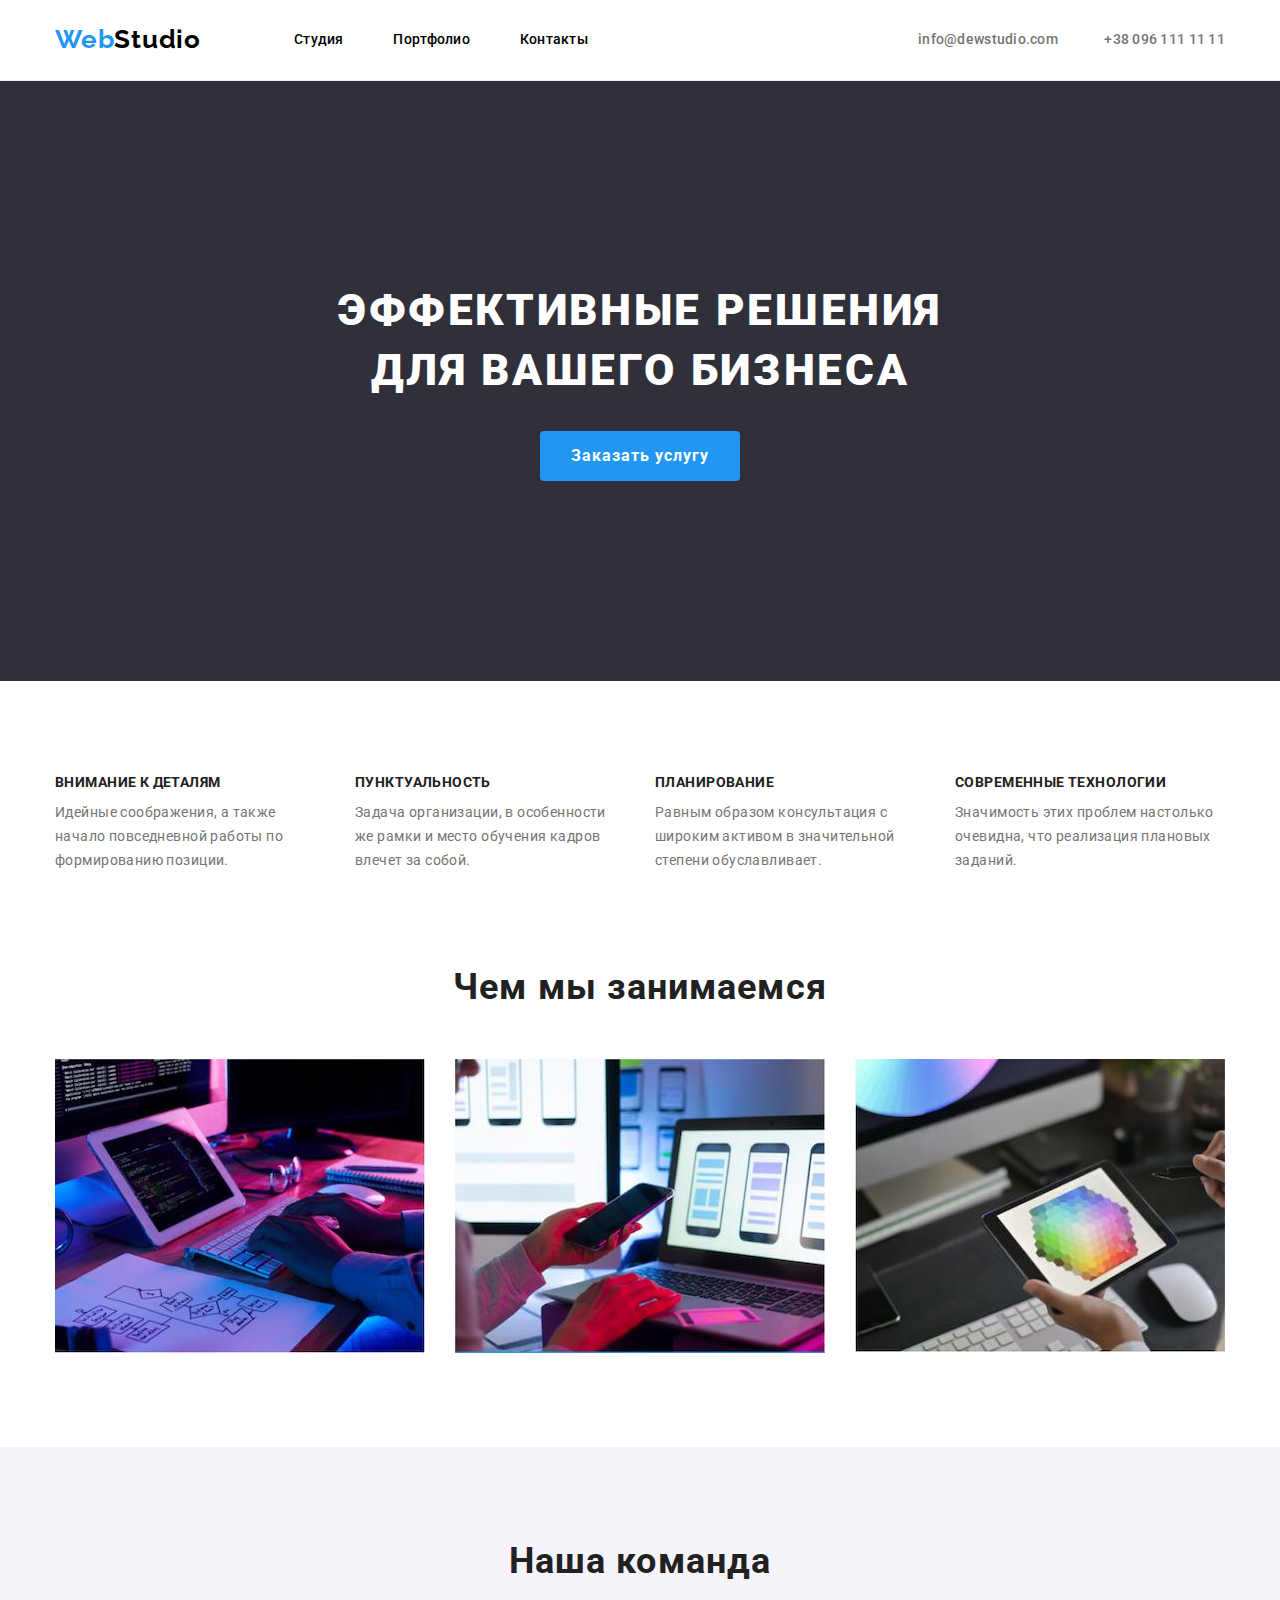
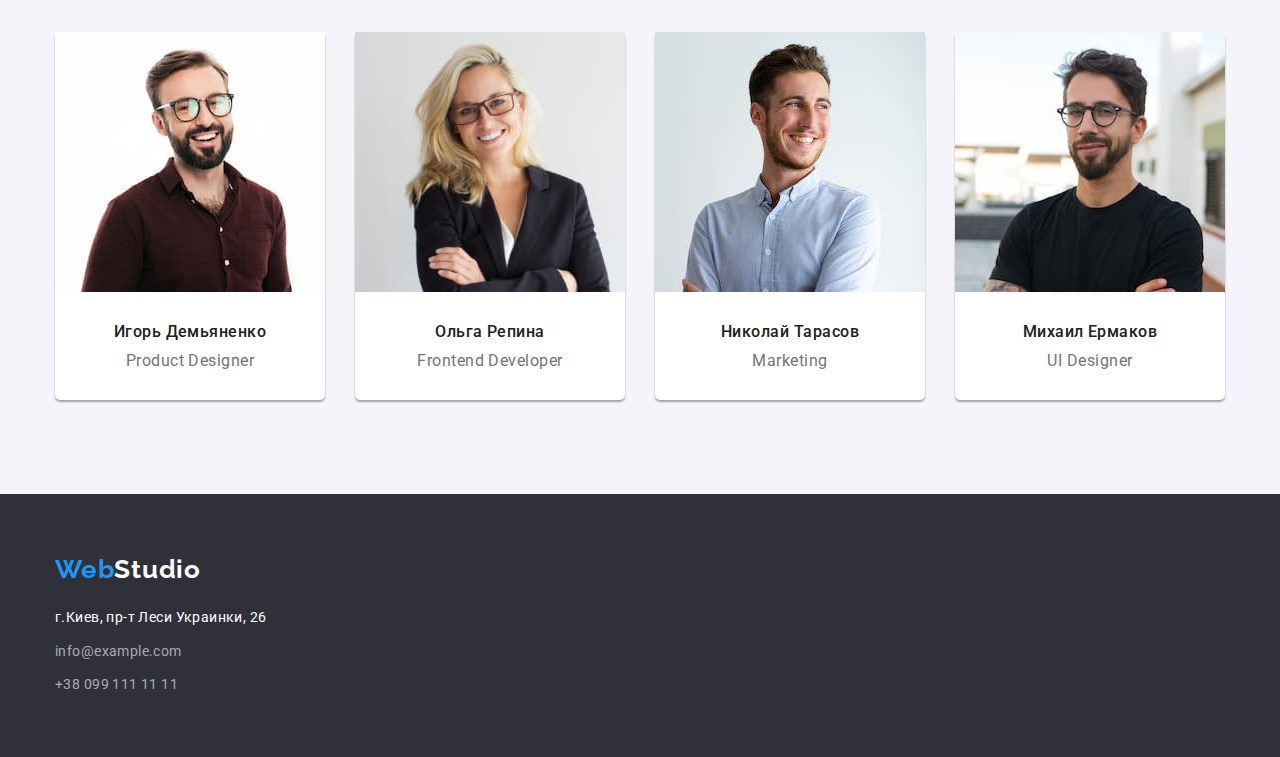
==== index.html @ 41ce2f24 "Start" ====
<!DOCTYPE html>
<html lang="ru">
  <head>
    <meta charset="UTF-8" />
    <meta http-equiv="X-UA-Compatible" content="IE=edge" />
    <meta name="viewport" content="width=device-width, initial-scale=1.0" />
    <title>WebStudio</title>

    <link rel="preconnect" href="https://fonts.googleapis.com" />
    <link rel="preconnect" href="https://fonts.gstatic.com" crossorigin />
    <link
      href="https://fonts.googleapis.com/css2?family=Raleway:wght@700&family=Roboto:wght@400;500;700;900&display=swap"
      rel="stylesheet"
    />
    <link
      rel="stylesheet"
      href="https://cdnjs.cloudflare.com/ajax/libs/modern-normalize/1.0.0/modern-normalize.min.css"
    />
    <link rel="stylesheet" href="./css/styles.css" />
  </head>

  <body>
    <header class="header">
      <div class="container">
        <div class="flexer">
          <nav class="header-navigation">
            <a href="./" class="logo"><span class="blue">Web</span>Studio</a>
            <ul class="header-list">
              <li class="header-item">
                <a href="./" class="header-link">Студия</a>
              </li>
              <li class="header-item">
                <a href="./portfolio.html" class="header-link">Портфолио</a>
              </li>
              <li class="header-item">
                <a href="/contact/" class="header-link">Контакты</a>
              </li>
            </ul>
          </nav>
          <div class="head-address">
            <a href="mailto:info@dewstudio.com">info@dewstudio.com</a>
            <a href="tel:+380961111111">+38 096 111 11 11</a>
          </div>
        </div>
      </div>
    </header>
    <main class="main">
      <section class="hero section">
        <div class="hero-content container">
          <h1 class="hero-title">Эффективные решения для вашего бизнеса</h1>
          <button type="button" class="hero-button">Заказать услугу</button>
        </div>
      </section>
      <section class="features section">
        <div class="container">
          <ul class="features-list">
            <li class="features-item">
              <h3 class="features-title">Внимание к деталям</h3>
              <p class="features-text">
                Идейные соображения, а также начало повседневной работы по
                формированию позиции.
              </p>
            </li>
            <li class="features-item">
              <h3 class="features-title">Пунктуальность</h3>
              <p class="features-text">
                Задача организации, в особенности же рамки и место обучения
                кадров влечет за собой.
              </p>
            </li>
            <li class="features-item">
              <h3 class="features-title">Планирование</h3>
              <p class="features-text">
                Равным образом консультация с широким активом в значительной
                степени обуславливает.
              </p>
            </li>
            <li class="features-item">
              <h3 class="features-title">Современные технологии</h3>
              <p class="features-text">
                Значимость этих проблем настолько очевидна, что реализация
                плановых заданий.
              </p>
            </li>
          </ul>
        </div>
      </section>
      <section class="works section">
        <div class="container">
          <h2 class="works-title">Чем мы занимаемся</h2>
          <ul class="works-list">
            <li class="works-item">
              <img
                src="./images/132607.jpg"
                alt="Программист за работой"
                width="370"
              />
            </li>
            <li class="works-item">
              <img
                src="./images/132428.jpg"
                alt="Девушка работает за ноутбуком"
                width="370"
              />
            </li>
            <li class="works-item">
              <img
                src="./images/132641.jpg"
                alt="Смотрит на планшете цветовую палитру"
                width="370"
              />
            </li>
          </ul>
        </div>
      </section>
      <section class="command section">
        <div class="container">
          <h2 class="command-title">Наша команда</h2>
          <ul class="command-list">
            <li class="command-item">
              <img
                src="./images/img-3.jpg"
                alt="Игорь Демьяненко Продакт Дизайнер"
                width="270"
              />

              <h3 class="command-img-title">Игорь Демьяненко</h3>
              <p class="command-text" lang="en">Product Designer</p>
            </li>
            <li class="command-item">
              <img
                src="./images/img-2.jpg"
                alt="Ольга Репина Фронтент Девелопер"
                width="270"
              />

              <h3 class="command-img-title">Ольга Репина</h3>
              <p class="command-text" lang="en">Frontend Developer</p>
            </li>
            <li class="command-item">
              <img
                src="./images/img-1.jpg"
                alt="Николай Тарасов Маркетинг"
                width="270"
              />

              <h3 class="command-img-title">Николай Тарасов</h3>
              <p class="command-text" lang="en">Marketing</p>
            </li>
            <li class="command-item">
              <img
                src="./images/img.jpg"
                alt="Михаил Ермаков Юай Дизайнер"
                width="270"
              />

              <h3 class="command-img-title">Михаил Ермаков</h3>
              <p class="command-text" lang="en">UI Designer</p>
            </li>
          </ul>
        </div>
      </section>
    </main>
    <footer class="footer">
      <div class="container">
        <a href="./" class="logo"><span class="blue">Web</span>Studio</a>
        <address class="address">
          <p>г.Киев, пр-т Леси Украинки, 26</p>
          <a class="footer-link" href="mailto:info@dewstudio.com">
            info@example.com
          </a>
          <a class="footer-link" href="tel:+380991111111">+38 099 111 11 11</a>
        </address>
      </div>
    </footer>
  </body>
</html>
---- css/styles.css ----
:root {
  --bg-color: #2f303a;
  --accent-color: #2196f3;
  --text-color: #757575;
  --caption-color: #212121;
  --grey-background: #f5f4fa;
}
h1,
h2,
h3,
h4,
h5,
h6,
p {
  margin: 0;
}

ul {
  margin: 0;
  padding: 0;
  list-style: none;
}

button {
  cursor: pointer;
  font-style: inherit;
}

img {
  display: block;
}

body {
  font-family: "Roboto", sans-serif;
  color: var(--text-color);
}
.container {
  width: 1200px;
  padding: 0 15px;
  margin: 0 auto;
}
.section {
  padding-top: 94px;
  padding-bottom: 94px;
}
/* .flex {
  display: flex;
} */
.blue {
  color: var(--accent-color);
}
/* Section Header */
.header {
  padding-top: 24px;
  padding-bottom: 25px;
  border-bottom: 1px solid #ececec;
}
.flexer {
  display: flex;
  justify-content: space-between;
  align-items: center;
}
.header-navigation {
  display: flex;
  align-items: center;
  background-color: #fff;
}
.logo {
  margin-right: 93px;
  font-family: Raleway;
  font-weight: 700;
  font-size: 26px;
  line-height: 1.2;
  letter-spacing: 0.03em;
  text-decoration: none;
  color: #000000;
}
.header-list {
  width: 294px;
  display: flex;
  justify-content: space-between;
}
.header-item {
  font-weight: 500;
  font-size: 14px;
  line-height: 1.2;
  letter-spacing: 0.02em;
}
.header-link {
  text-decoration: none;
  color: #000000;
}
.header-link:hover,
.header-link:focus {
  color: var(--accent-color);
}
.head-address {
  display: flex;
  justify-content: space-between;
  width: 307px;
}
.head-address a {
  text-decoration: none;
  font-weight: 500;
  font-size: 14px;
  line-height: 1.2;
  letter-spacing: 0.02em;
  color: var(--text-color);
}
.head-address a:hover,
.head-address a:focus {
  color: var(--accent-color);
}

/* Section Hero */
.hero {
  padding-top: 200px;
  background: var(--bg-color);
  height: 600px;
}
.hero-title {
  width: 696px;
  text-align: center;
  margin: 0 auto;
  color: #ffffff;
  font-weight: 900;
  font-size: 44px;
  line-height: 1.36;
  letter-spacing: 0.06em;
  text-transform: uppercase;
}
.hero-button {
  display: block;
  width: 200px;
  height: 50px;
  margin-left: auto;
  margin-right: auto;
  margin-top: 30px;
  border-radius: 4px;
  border: 0px;
  font-family: inherit;
  font-weight: 700;
  font-size: 16px;
  line-height: 1.87;
  letter-spacing: 0.06em;
  background-color: var(--accent-color);
  color: #ffffff;
}
/*Section Features*/
.features-list {
  display: flex;
  /*justify-content: space-between; */
}
.features-item {
  width: 270px;
  margin-right: 30px;
}
.features-item:last-child {
  margin: 0;
}
.features-title {
  font-weight: 700;
  font-size: 14px;
  line-height: 1.14;
  letter-spacing: 0.03em;
  text-transform: uppercase;
  color: var(--caption-color);
  margin-bottom: 10px;
}
.features-text {
  font-size: 14px;
  line-height: 1.71;
  letter-spacing: 0.03em;
}
/*Section Works*/
.works {
  padding-top: 0;
}
.works-title {
  font-weight: 700;
  font-size: 36px;
  line-height: 1.16;
  text-align: center;
  letter-spacing: 0.03em;
  color: var(--caption-color);
  margin-bottom: 50px;
}
.works-list {
  display: flex;
  flex-wrap: wrap;
  margin-top: -30px;
  margin-right: -30px;
}
.works-item {
  font-weight: 500;
  font-size: 14px;
  line-height: 1.14;
  letter-spacing: 0.02em;
  margin-right: 30px;
  margin-top: 30px;
  flex-basis: calc((100% - 90px) / 3);
}
/*Section Command*/
.command {
  background-color: var(--grey-background);
}
.command-title {
  font-weight: 700;
  font-size: 36px;
  line-height: 1.16;
  text-align: center;
  letter-spacing: 0.03em;
  color: var(--caption-color);
  margin-bottom: 50px;
}
.command-list {
  display: flex;
  flex-wrap: wrap;
  margin-right: -30px;
  margin-top: -30px;
}
.command-item {
  border-radius: 5px;
  background-color: #ffffff;
  box-shadow: 0 2px 2px rgba(2, 2, 2, 0.342);
  padding-bottom: 30px;
  margin-right: 30px;
  margin-top: 30px;
  flex-basis: calc((100% - 120px) / 4);
}
.command-img-title {
  margin-top: 30px;
  margin-bottom: 10px;
  font-weight: 500;
  font-size: 16px;
  line-height: 1.187;
  text-align: center;
  letter-spacing: 0.03em;
  color: var(--caption-color);
}
.command-text {
  font-size: 16px;
  line-height: 1.187;
  text-align: center;
  letter-spacing: 0.03em;
}
/*Footer*/
.footer {
  background-color: var(--bg-color);
  padding: 60px 0;
}
.footer .logo {
  color: #ffffff;
}
.address {
  margin-top: 20px;
  display: block;
  font-style: normal;
  font-size: 14px;
  line-height: 1.71;
  letter-spacing: 0.03em;
  color: #ffffff;
}
.footer-link {
  display: block;
  color: rgba(255, 255, 255, 0.6);
  margin-top: 10px;
  text-decoration: none;
}
.footer-link:hover,
.footer-link:focus {
  color: var(--accent-color);
}

/*Stranica Portfolio*/
/* Section Portfolio */
.portfolio-buttons {
  display: flex;
  justify-content: center;
  margin-bottom: 50px;
}
.portfolio-item {
  margin-right: 8px;
}
.portfolio-item:last-child {
  margin-right: 0;
}
.portfolio-button {
  display: block;
  padding: 6px 22px;
  font-family: inherit;
  font-weight: 500;
  font-size: 16px;
  line-height: 1.625;
  text-align: center;
  letter-spacing: 0.03em;
  border: 0px;
  border-radius: 4px;
  color: var(--caption-color);
  background-color: var(--grey-background);
}
.portfolio-button:hover,
.portfolio-button:focus {
  color: #ffffff;
  background-color: var(--accent-color);
  box-shadow: 0px 3px 2px rgba(0, 0, 0, 0.3);
}

.gallery-list {
  display: flex;
  flex-wrap: wrap;
  margin-left: -30px;
  margin-top: -30px;
}
.gallery-item {
  margin-left: 30px;
  margin-top: 30px;
  flex-basis: calc((100% - 90px) / 3);
}
.gallery-caption {
  padding: 20px 24px;
  border-left: 1px solid #eeeeee;
  border-right: 1px solid #eeeeee;
  border-bottom: 1px solid #eeeeee;
}
.gallery-title {
  margin-bottom: 4px;
  font-weight: 700;
  font-size: 18px;
  line-height: 2;
  letter-spacing: 0.06em;
  color: var(--caption-color);
}
.gallery-text {
  font-size: 16px;
  line-height: 1.875;
  letter-spacing: 0.03em;
}
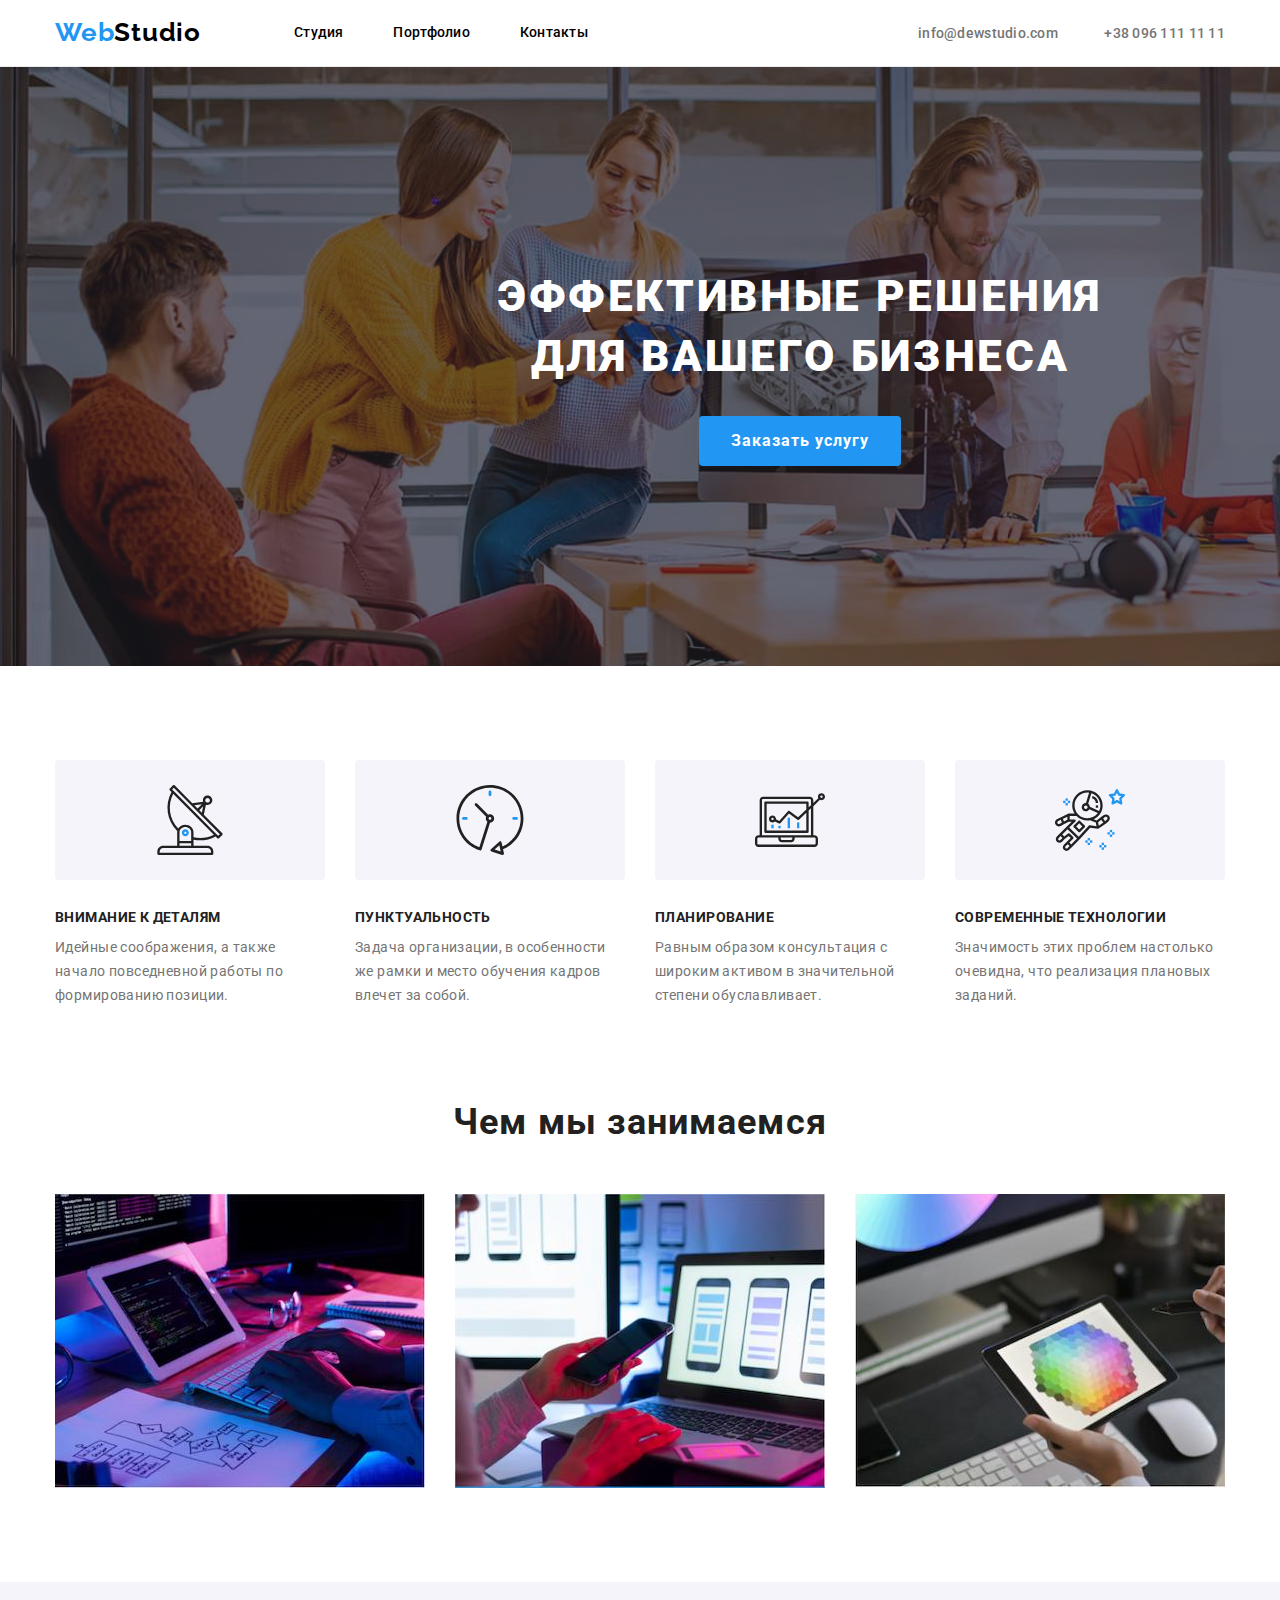
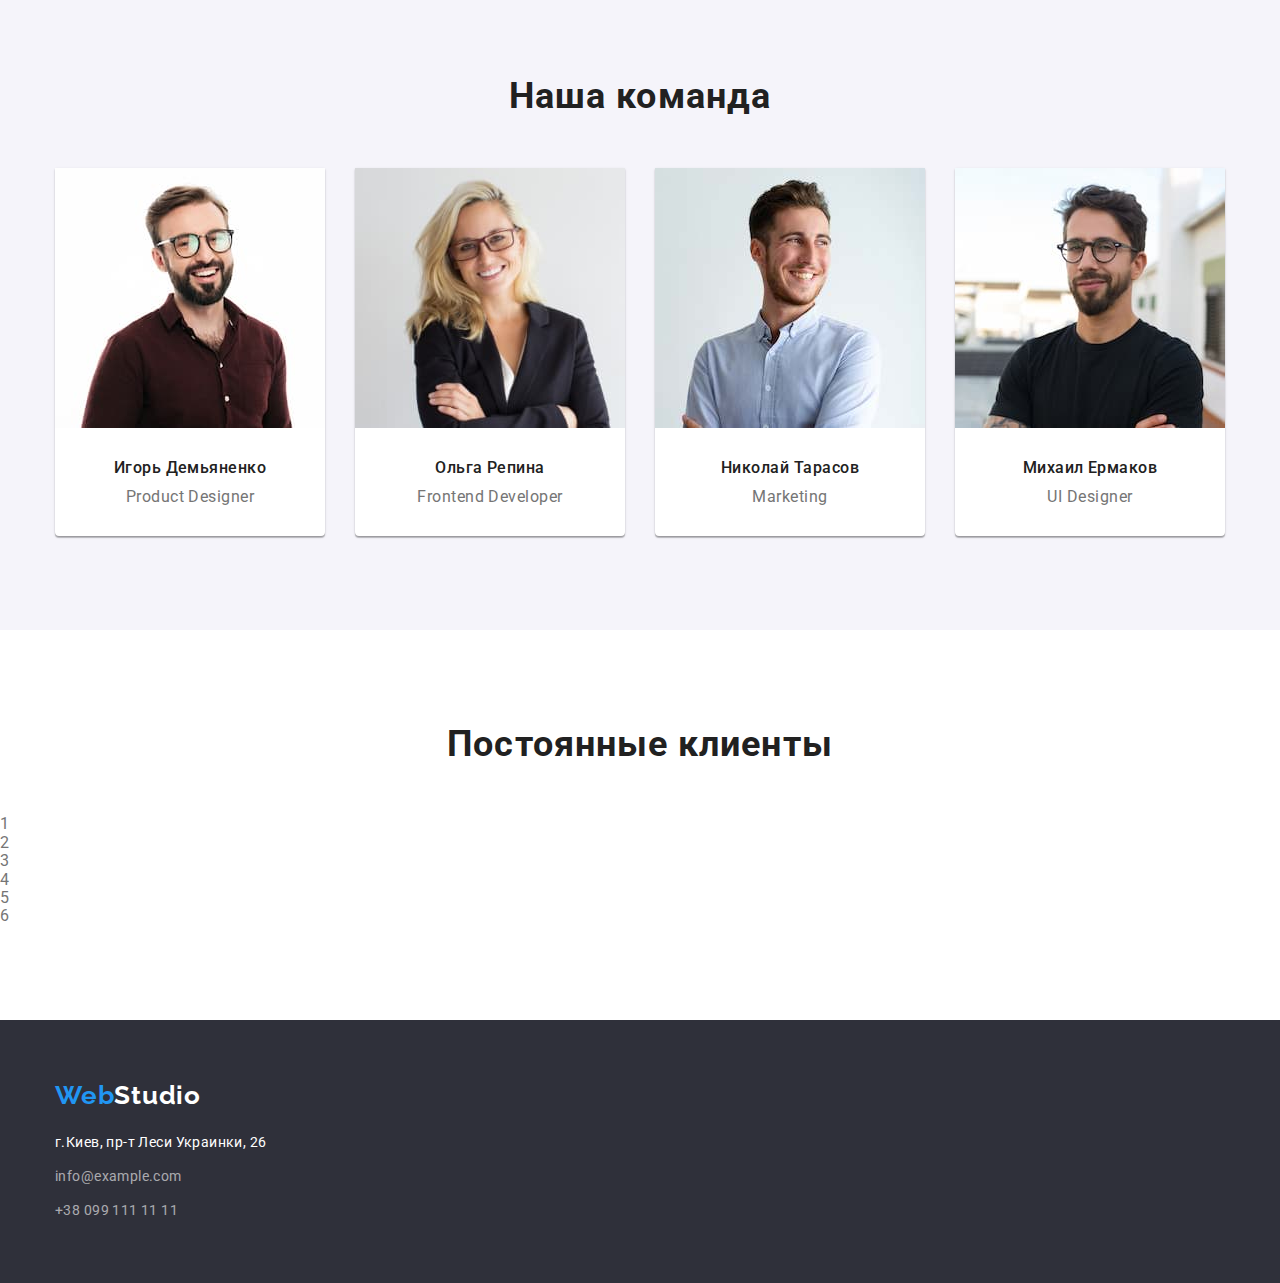
==== commit df1a74fe: "hero-img and ::befor background" ====
--- a/index.html
+++ b/index.html
@@ -46,36 +46,36 @@
     </header>
     <main class="main">
       <section class="hero section">
-        <div class="hero-content container">
+        <div class="hero-content">
           <h1 class="hero-title">Эффективные решения для вашего бизнеса</h1>
           <button type="button" class="hero-button">Заказать услугу</button>
         </div>
       </section>
-      <section class="features section">
+      <section class="features">
         <div class="container">
           <ul class="features-list">
-            <li class="features-item">
+            <li class="features-item icon-antenna">
               <h3 class="features-title">Внимание к деталям</h3>
               <p class="features-text">
                 Идейные соображения, а также начало повседневной работы по
                 формированию позиции.
               </p>
             </li>
-            <li class="features-item">
+            <li class="features-item icon-clock">
               <h3 class="features-title">Пунктуальность</h3>
               <p class="features-text">
                 Задача организации, в особенности же рамки и место обучения
                 кадров влечет за собой.
               </p>
             </li>
-            <li class="features-item">
+            <li class="features-item icon-diagram">
               <h3 class="features-title">Планирование</h3>
               <p class="features-text">
                 Равным образом консультация с широким активом в значительной
                 степени обуславливает.
               </p>
             </li>
-            <li class="features-item">
+            <li class="features-item icon-astronaut">
               <h3 class="features-title">Современные технологии</h3>
               <p class="features-text">
                 Значимость этих проблем настолько очевидна, что реализация
@@ -160,6 +160,19 @@
           </ul>
         </div>
       </section>
+      <section class="customers section">
+        <div class="conteiner">
+          <h2 class="customers-title">Постоянные клиенты</h2>
+          <ul class="customers-list">
+            <li class="customers-item">1</li>
+            <li class="customers-item">2</li>
+            <li class="customers-item">3</li>
+            <li class="customers-item">4</li>
+            <li class="customers-item">5</li>
+            <li class="customers-item">6</li>
+          </ul>
+        </div>
+      </section>
     </main>
     <footer class="footer">
       <div class="container">
--- a/css/styles.css
+++ b/css/styles.css
@@ -28,6 +28,8 @@
 
 img {
   display: block;
+  max-width: 100%;
+  height: auto;
 }
 
 body {
@@ -51,8 +53,8 @@
 }
 /* Section Header */
 .header {
-  padding-top: 24px;
-  padding-bottom: 25px;
+  /* padding-top: 24px;
+  padding-bottom: 25px; */
   border-bottom: 1px solid #ececec;
 }
 .flexer {
@@ -87,6 +89,9 @@
   letter-spacing: 0.02em;
 }
 .header-link {
+  display: block;
+  padding-top: 24px;
+  padding-bottom: 25px;
   text-decoration: none;
   color: #000000;
 }
@@ -114,10 +119,27 @@
 
 /* Section Hero */
 .hero {
+  padding: 0;
+  /* height: 600px; */
+  /* background-image: url("./images/hero-img.jpg");*/
+  background-color: var(--bg-color);
+}
+
+.hero-content {
   padding-top: 200px;
-  background: var(--bg-color);
-  height: 600px;
-}
+  margin: 0 auto;
+  width: 1600px;
+  background-image: linear-gradient(
+      rgba(47, 48, 58, 0.4),
+      rgba(47, 48, 58, 0.4)
+    ),
+    url("../images/hero-img.jpg");
+  background-repeat: no-repeat;
+  background-position: center;
+  background-size: contain;
+  padding-bottom: 200px;
+}
+
 .hero-title {
   width: 696px;
   text-align: center;
@@ -131,8 +153,7 @@
 }
 .hero-button {
   display: block;
-  width: 200px;
-  height: 50px;
+  padding: 10px 32px;
   margin-left: auto;
   margin-right: auto;
   margin-top: 30px;
@@ -147,6 +168,38 @@
   color: #ffffff;
 }
 /*Section Features*/
+.features {
+  padding-top: 94px;
+}
+.features-item::before {
+  display: block;
+  content: "";
+  height: 120px;
+  width: 100%;
+  /* outline: 1px solid #212121; */
+  background-repeat: no-repeat;
+  background-position: center;
+  background-size: 70px;
+  background-color: #f5f4fa;
+  margin-bottom: 30px;
+  border-radius: 4px;
+}
+
+.icon-antenna::before {
+  background-image: url(../images/svg/antenna.svg);
+}
+
+.icon-clock::before {
+  background-image: url(../images/svg/clock.svg);
+}
+
+.icon-diagram::before {
+  background-image: url(../images/svg/diagram.svg);
+}
+
+.icon-astronaut::before {
+  background-image: url(../images/svg/astronaut.svg);
+}
 .features-list {
   display: flex;
   /*justify-content: space-between; */
@@ -173,9 +226,9 @@
   letter-spacing: 0.03em;
 }
 /*Section Works*/
-.works {
+/* .works {
   padding-top: 0;
-}
+} */
 .works-title {
   font-weight: 700;
   font-size: 36px;
@@ -213,6 +266,7 @@
   color: var(--caption-color);
   margin-bottom: 50px;
 }
+
 .command-list {
   display: flex;
   flex-wrap: wrap;
@@ -222,11 +276,14 @@
 .command-item {
   border-radius: 5px;
   background-color: #ffffff;
-  box-shadow: 0 2px 2px rgba(2, 2, 2, 0.342);
   padding-bottom: 30px;
   margin-right: 30px;
   margin-top: 30px;
   flex-basis: calc((100% - 120px) / 4);
+  /* material shadow v1 */
+  box-shadow: 0px 1px 3px rgba(0, 0, 0, 0.12), 0px 1px 1px rgba(0, 0, 0, 0.14),
+    0px 2px 1px rgba(0, 0, 0, 0.2);
+  border-radius: 0px 0px 4px 4px;
 }
 .command-img-title {
   margin-top: 30px;
@@ -244,6 +301,16 @@
   text-align: center;
   letter-spacing: 0.03em;
 }
+/*section customers*/
+.customers-title {
+  font-weight: 700;
+  font-size: 36px;
+  line-height: 1.16;
+  text-align: center;
+  letter-spacing: 0.03em;
+  color: var(--caption-color);
+  margin-bottom: 50px;
+}
 /*Footer*/
 .footer {
   background-color: var(--bg-color);
@@ -303,7 +370,10 @@
 .portfolio-button:focus {
   color: #ffffff;
   background-color: var(--accent-color);
-  box-shadow: 0px 3px 2px rgba(0, 0, 0, 0.3);
+  /* shadow-middle */
+  box-shadow: 0px 3px 1px rgba(0, 0, 0, 0.1), 0px 1px 2px rgba(0, 0, 0, 0.08),
+    0px 2px 2px rgba(0, 0, 0, 0.12);
+  border-radius: 4px;
 }
 
 .gallery-list {
@@ -313,9 +383,14 @@
   margin-top: -30px;
 }
 .gallery-item {
+  cursor: pointer;
   margin-left: 30px;
   margin-top: 30px;
   flex-basis: calc((100% - 90px) / 3);
+}
+.gallery-item:hover {
+  box-shadow: 0px 1px 1px rgba(0, 0, 0, 0.12), 0px 4px 4px rgba(0, 0, 0, 0.06),
+    1px 4px 6px rgba(0, 0, 0, 0.16);
 }
 .gallery-caption {
   padding: 20px 24px;
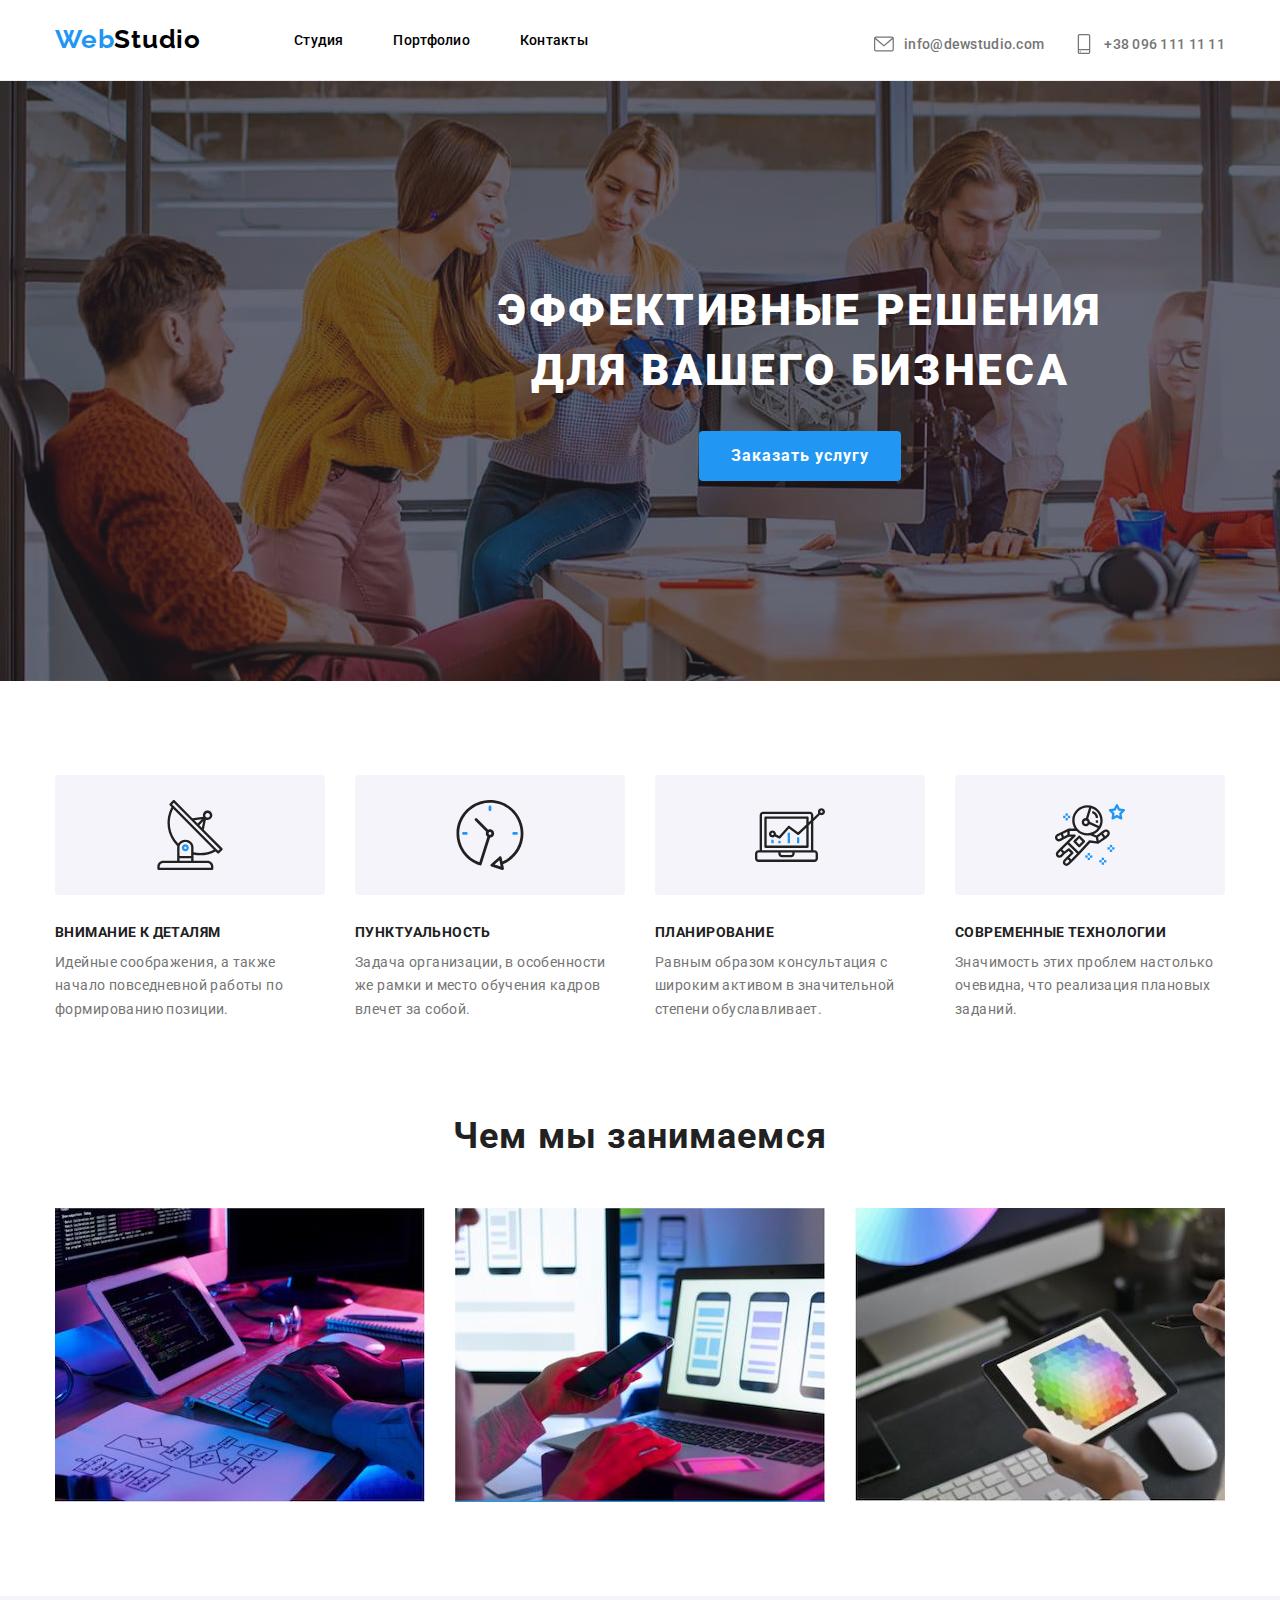
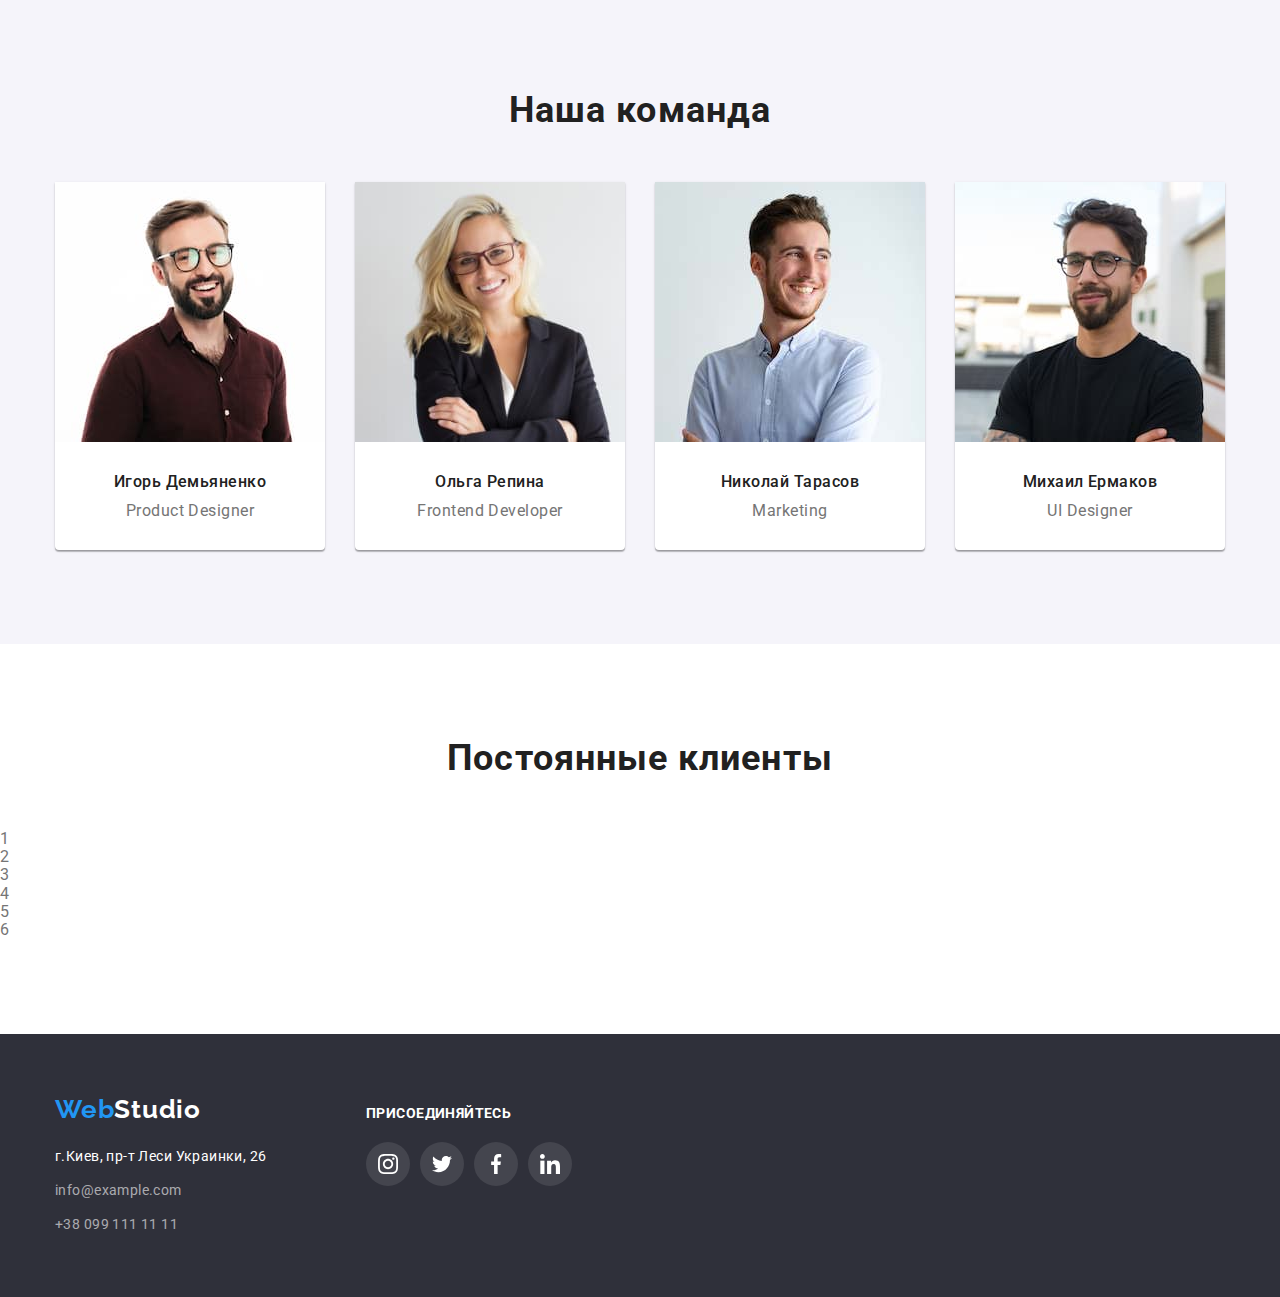
==== commit 543f203b: "sprite - header footer" ====
--- a/index.html
+++ b/index.html
@@ -37,10 +37,30 @@
               </li>
             </ul>
           </nav>
-          <div class="head-address">
-            <a href="mailto:info@dewstudio.com">info@dewstudio.com</a>
-            <a href="tel:+380961111111">+38 096 111 11 11</a>
-          </div>
+          <!-- <div class="head-address"> -->
+          <ul class="head-address-list">
+            <li class="head-address-item">
+              <a href="mailto:info@dewstudio.com" class="head-address-link">
+                <svg class="head-address-icon"
+                  width="20"
+                  height="20">
+                <use href="./images/icons.svg#envelope">
+              </svg>
+              <p>info@dewstudio.com</p> 
+            </a>
+            </li>
+            <li class="head-address-item">
+              <a href="tel:+380961111111" class="head-address-link">
+                <svg class="head-address-icon"
+                  width="20"
+                  height="20">
+                <use href="./images/icons.svg#smartphone">
+              </svg>
+              <p>+38 096 111 11 11</p>
+            </a>
+            </li>
+          </ul>
+          <!-- </div> -->
         </div>
       </div>
     </header>
@@ -175,15 +195,52 @@
       </section>
     </main>
     <footer class="footer">
-      <div class="container">
-        <a href="./" class="logo"><span class="blue">Web</span>Studio</a>
-        <address class="address">
-          <p>г.Киев, пр-т Леси Украинки, 26</p>
-          <a class="footer-link" href="mailto:info@dewstudio.com">
-            info@example.com
-          </a>
-          <a class="footer-link" href="tel:+380991111111">+38 099 111 11 11</a>
-        </address>
+      <div class="container footer-content">
+        <div class="footer-left">
+          <a href="./" class="logo"><span class="blue">Web</span>Studio</a>
+          <address class="address">
+            <p>г.Киев, пр-т Леси Украинки, 26</p>
+            <a class="footer-link" href="mailto:info@dewstudio.com">
+              info@example.com
+            </a>
+            <a class="footer-link" href="tel:+380991111111"
+              >+38 099 111 11 11</a
+            >
+          </address>
+        </div>
+        <div class="invite">
+          <h2 class="invite-title">Присоединяйтесь</h2>
+          <ul class="invite-list">
+            <li class="invite-item">
+              <a href="" class="invite-link">
+                <svg class="invite-icon" width="20" height="20">
+                  <use href="./images/icons.svg#instagram">
+                </svg>
+              </a>
+            </li>
+            <li class="invite-item">
+              <a href="" class="invite-link">
+                <svg class="invite-icon" width="20" height="20">
+                  <use href="./images/icons.svg#twitter">
+                </svg>
+              </a>
+            </li>
+            <li class="invite-item">
+              <a href="" class="invite-link">
+                <svg class="invite-icon" width="20" height="20">
+                  <use href="./images/icons.svg#facebook">
+                </svg>
+              </a>
+            </li>
+            <li class="invite-item">
+              <a href="" class="invite-link">
+                <svg class="invite-icon" width="20" height="20">
+                  <use href="./images/icons.svg#linkedin">
+                </svg>
+              </a>
+            </li>
+          </ul>
+        </div>
       </div>
     </footer>
   </body>
--- a/css/styles.css
+++ b/css/styles.css
@@ -89,32 +89,56 @@
   letter-spacing: 0.02em;
 }
 .header-link {
-  display: block;
-  padding-top: 24px;
-  padding-bottom: 25px;
+  /* display: block; */
+  padding-top: 32px;
+  /* padding-bottom: 24px; */
   text-decoration: none;
   color: #000000;
+  display: flex;
+  flex-direction: column;
+  justify-content: space-between;
+  height: 80px;
 }
 .header-link:hover,
 .header-link:focus {
   color: var(--accent-color);
 }
-.head-address {
-  display: flex;
-  justify-content: space-between;
-  width: 307px;
-}
-.head-address a {
+
+.header-link:hover::after {
+  content: "";
+  width: 100%;
+  height: 5px;
+  background-image: linear-gradient(var(--accent-color), var(--accent-color));
+  border-radius: 3px;
+}
+
+.head-address-list {
+  display: flex;
+}
+
+.head-address-item:last-child {
+  /* display: block; */
+  margin-left: 30px;
+}
+.head-address-link {
+  display: flex;
+  align-items: center;
   text-decoration: none;
   font-weight: 500;
   font-size: 14px;
   line-height: 1.2;
   letter-spacing: 0.02em;
   color: var(--text-color);
-}
-.head-address a:hover,
-.head-address a:focus {
+  padding-top: 32px;
+  padding-bottom: 24px;
+}
+.head-address-link:hover,
+.head-address-link:focus {
   color: var(--accent-color);
+}
+.head-address-icon {
+  fill: currentColor;
+  margin-right: 10px;
 }
 
 /* Section Hero */
@@ -315,6 +339,14 @@
 .footer {
   background-color: var(--bg-color);
   padding: 60px 0;
+  margin: 0 auto;
+}
+
+.footer-content {
+  display: flex;
+}
+.footer-left {
+  width: 231px;
 }
 .footer .logo {
   color: #ffffff;
@@ -337,6 +369,52 @@
 .footer-link:hover,
 .footer-link:focus {
   color: var(--accent-color);
+}
+
+.invite {
+  margin-left: 68px;
+  padding: 12px;
+}
+.invite-title {
+  font-weight: 700;
+  font-size: 14px;
+  line-height: 1.14;
+  letter-spacing: 0.03em;
+  text-transform: uppercase;
+  color: #ffffff;
+  margin-bottom: 20px;
+}
+.invite-list {
+  display: flex;
+  padding: 0;
+  margin: 0;
+}
+
+.invite-item + .invite-item {
+  margin-left: 10px;
+}
+
+.invite-link {
+  display: flex;
+  justify-content: center;
+  align-items: center;
+  width: 44px;
+  height: 44px;
+  /* padding: 3px; */
+  border-radius: 50%;
+  background-color: rgba(255, 255, 255, 0.1);
+}
+
+.invite-link:hover,
+.invate-link:focus {
+  background-color: var(--accent-color);
+}
+
+.invite-icon {
+  /* width: 44px;
+  height: 44px; */
+  /* background: rgba(255, 255, 255, 0); */
+  fill: #ffffff;
 }
 
 /*Stranica Portfolio*/
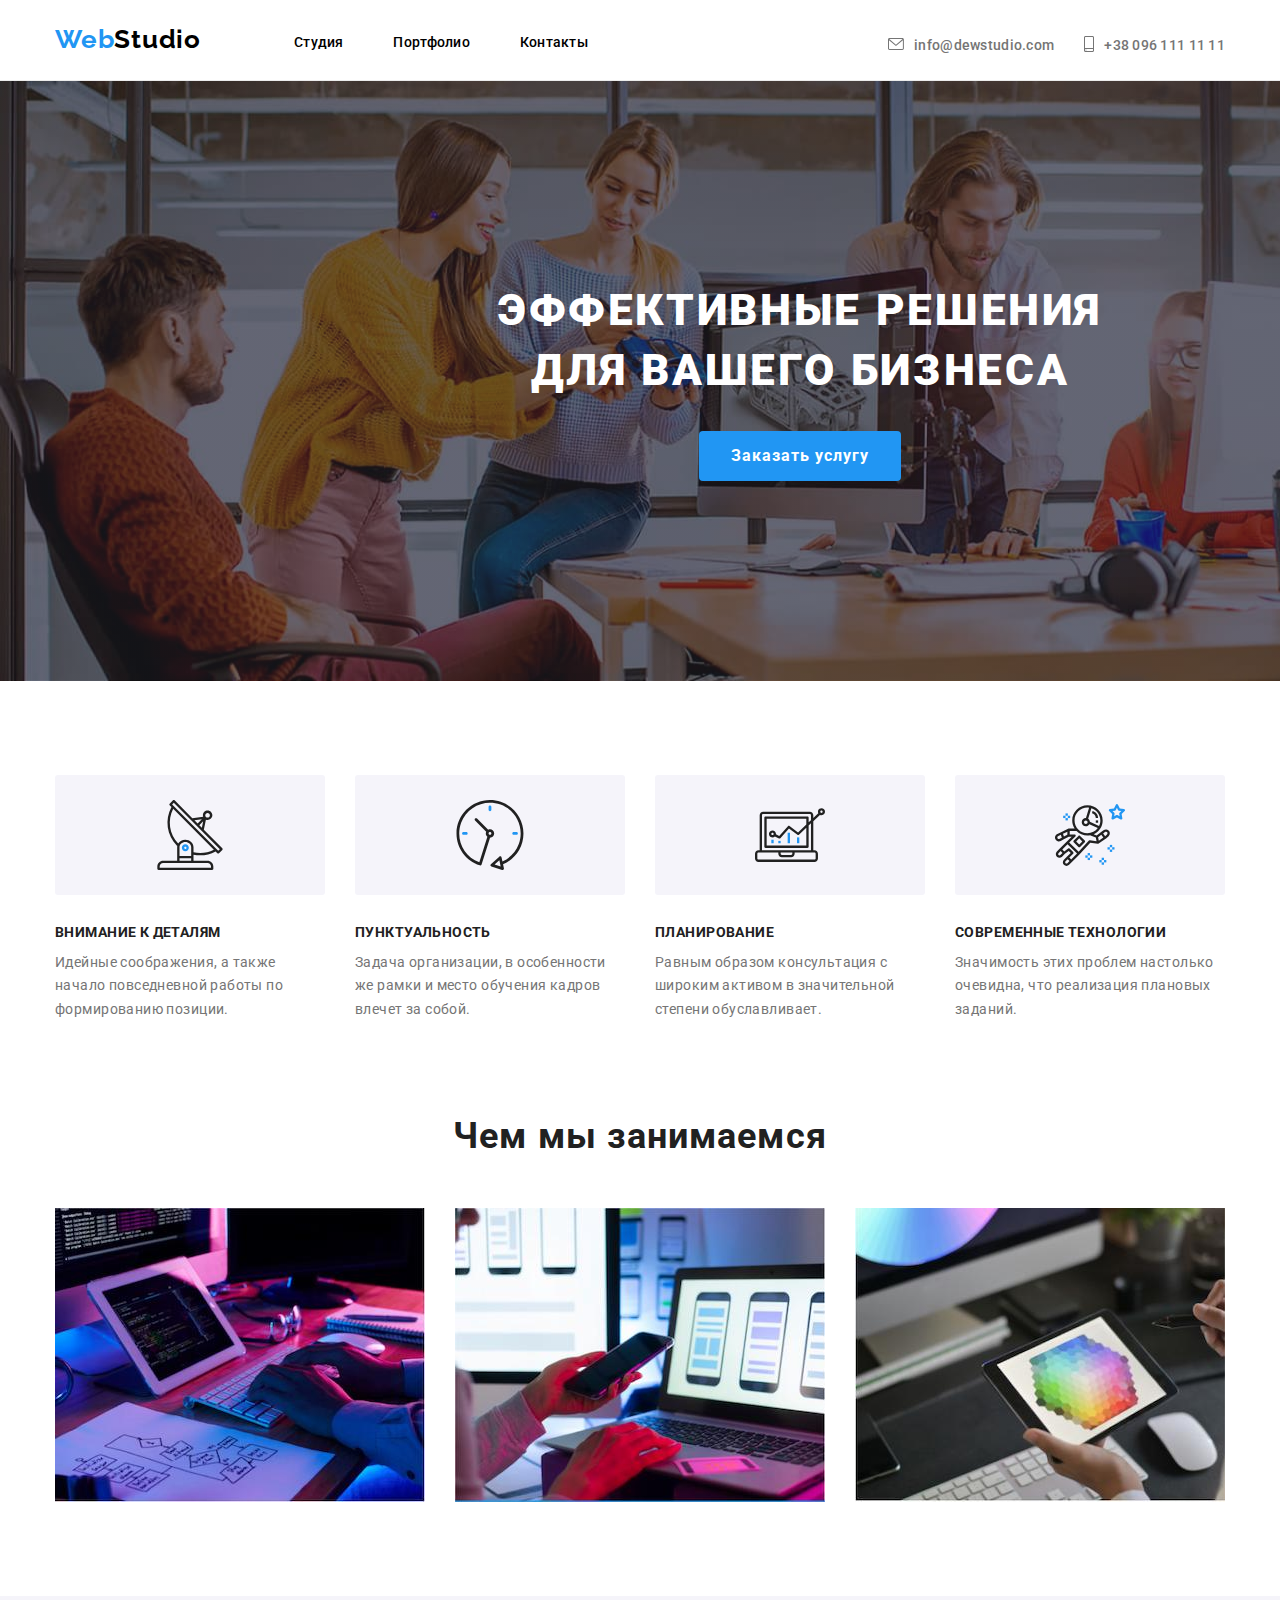
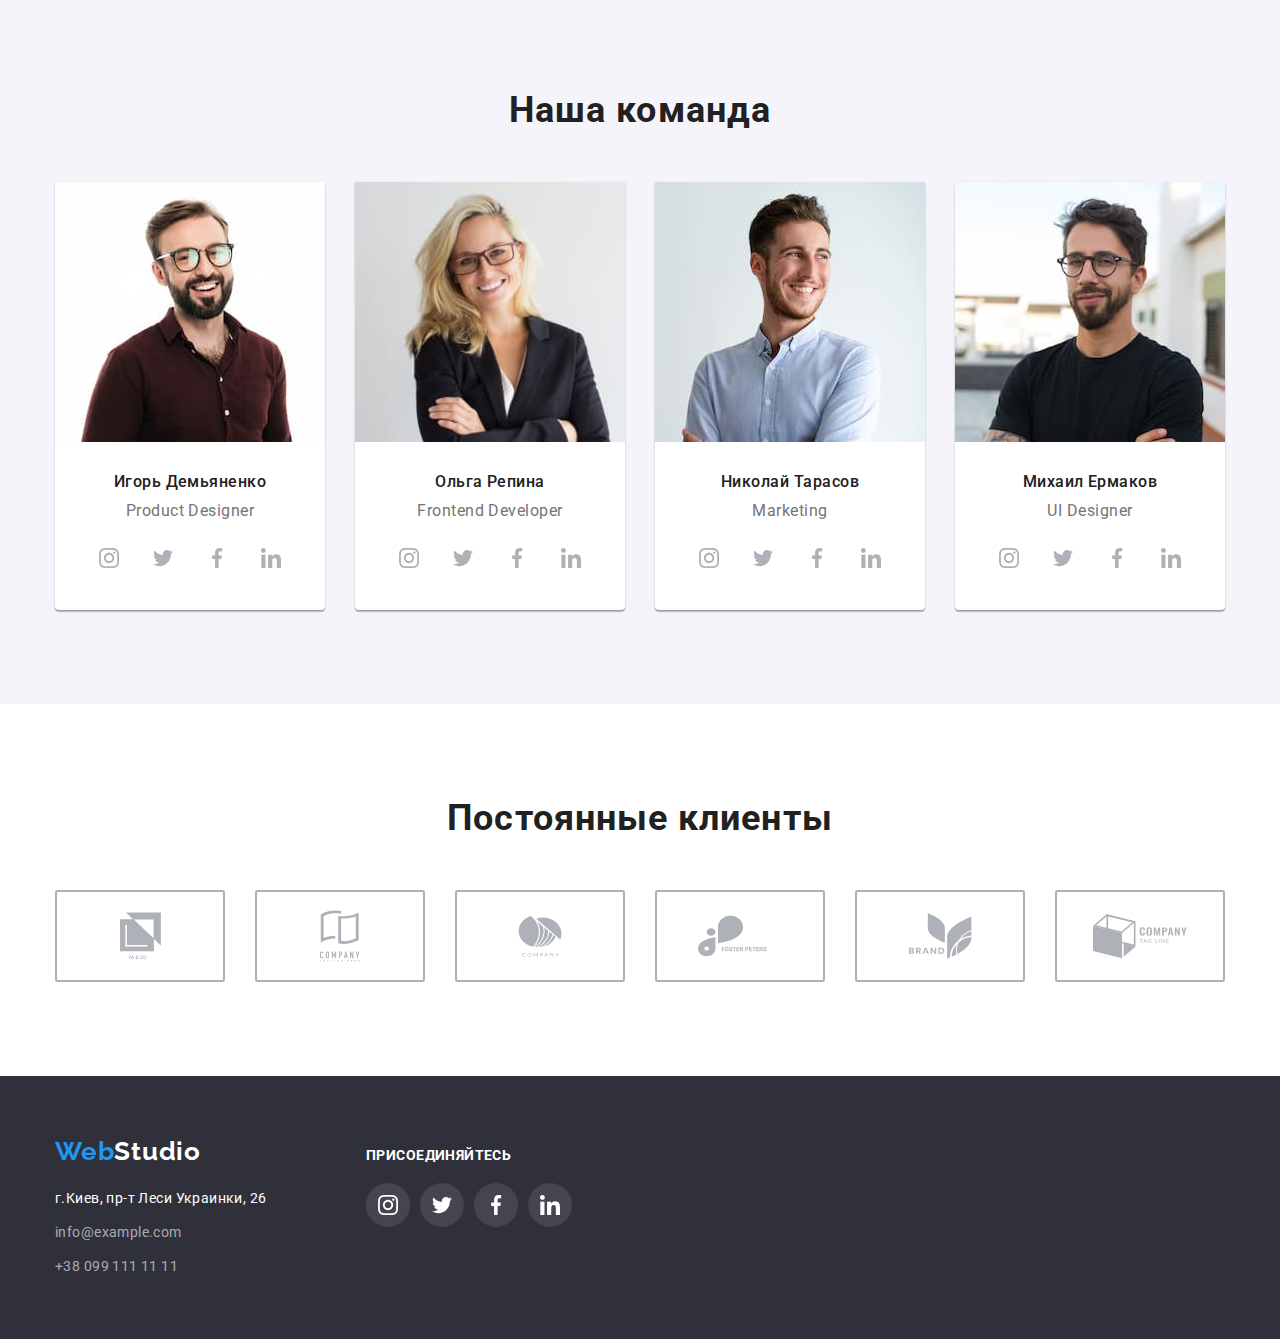
==== commit d424f1f2: "Final my" ====
--- a/index.html
+++ b/index.html
@@ -18,7 +18,6 @@
     />
     <link rel="stylesheet" href="./css/styles.css" />
   </head>
-
   <body>
     <header class="header">
       <div class="container">
@@ -37,13 +36,13 @@
               </li>
             </ul>
           </nav>
-          <!-- <div class="head-address"> -->
+          
           <ul class="head-address-list">
             <li class="head-address-item">
               <a href="mailto:info@dewstudio.com" class="head-address-link">
                 <svg class="head-address-icon"
-                  width="20"
-                  height="20">
+                  width="16"
+                  height="12">
                 <use href="./images/icons.svg#envelope">
               </svg>
               <p>info@dewstudio.com</p> 
@@ -52,15 +51,15 @@
             <li class="head-address-item">
               <a href="tel:+380961111111" class="head-address-link">
                 <svg class="head-address-icon"
-                  width="20"
-                  height="20">
+                  width="10"
+                  height="16">
                 <use href="./images/icons.svg#smartphone">
               </svg>
               <p>+38 096 111 11 11</p>
             </a>
             </li>
           </ul>
-          <!-- </div> -->
+          
         </div>
       </div>
     </header>
@@ -75,6 +74,11 @@
         <div class="container">
           <ul class="features-list">
             <li class="features-item icon-antenna">
+              <div class="features-icon-container">
+              <svg class="features-icon" width="70">
+                <use href="./images/icons.svg#antenna">
+              </svg>
+              </div>
               <h3 class="features-title">Внимание к деталям</h3>
               <p class="features-text">
                 Идейные соображения, а также начало повседневной работы по
@@ -82,6 +86,11 @@
               </p>
             </li>
             <li class="features-item icon-clock">
+              <div class="features-icon-container">
+              <svg class="features-icon" width="70">
+                <use href="./images/icons.svg#clock">
+              </svg>
+              </div>
               <h3 class="features-title">Пунктуальность</h3>
               <p class="features-text">
                 Задача организации, в особенности же рамки и место обучения
@@ -89,6 +98,11 @@
               </p>
             </li>
             <li class="features-item icon-diagram">
+              <div class="features-icon-container">
+              <svg class="features-icon" width="70">
+                <use href="./images/icons.svg#diagram">
+              </svg>
+              </div>
               <h3 class="features-title">Планирование</h3>
               <p class="features-text">
                 Равным образом консультация с широким активом в значительной
@@ -96,6 +110,11 @@
               </p>
             </li>
             <li class="features-item icon-astronaut">
+              <div class="features-icon-container">
+              <svg class="features-icon" width="70">
+                <use href="./images/icons.svg#astronaut">
+              </svg>
+              </div>
               <h3 class="features-title">Современные технологии</h3>
               <p class="features-text">
                 Значимость этих проблем настолько очевидна, что реализация
@@ -146,6 +165,37 @@
 
               <h3 class="command-img-title">Игорь Демьяненко</h3>
               <p class="command-text" lang="en">Product Designer</p>
+              <!--! Invite section -->
+              <ul class="command-invite-list">
+                <li class="command-invite-item">
+                  <a href="" class="command-invite-link">
+                    <svg class="command-invite-icon" width="20" height="20">
+                      <use href="./images/icons.svg#instagram">
+                    </svg>
+                  </a>
+                </li>
+                <li class="command-invite-item">
+                  <a href="" class="command-invite-link">
+                    <svg class="command-invite-icon" width="20" height="20">
+                      <use href="./images/icons.svg#twitter">
+                    </svg>
+                  </a>
+                </li>
+                <li class="command-invite-item">
+                  <a href="" class="command-invite-link">
+                    <svg class="command-invite-icon" width="20" height="20">
+                      <use href="./images/icons.svg#facebook">
+                    </svg>
+                  </a>
+                </li>
+                <li class="command-invite-item">
+                  <a href="" class="command-invite-link">
+                    <svg class="command-invite-icon" width="20" height="20">
+                      <use href="./images/icons.svg#linkedin">
+                    </svg>
+                  </a>
+                </li>
+              </ul>
             </li>
             <li class="command-item">
               <img
@@ -156,6 +206,37 @@
 
               <h3 class="command-img-title">Ольга Репина</h3>
               <p class="command-text" lang="en">Frontend Developer</p>
+              <!--! Invite section -->
+              <ul class="command-invite-list">
+                <li class="command-invite-item">
+                  <a href="" class="command-invite-link">
+                    <svg class="command-invite-icon" width="20" height="20">
+                      <use href="./images/icons.svg#instagram">
+                    </svg>
+                  </a>
+                </li>
+                <li class="command-invite-item">
+                  <a href="" class="command-invite-link">
+                    <svg class="command-invite-icon" width="20" height="20">
+                      <use href="./images/icons.svg#twitter">
+                    </svg>
+                  </a>
+                </li>
+                <li class="command-invite-item">
+                  <a href="" class="command-invite-link">
+                    <svg class="command-invite-icon" width="20" height="20">
+                      <use href="./images/icons.svg#facebook">
+                    </svg>
+                  </a>
+                </li>
+                <li class="command-invite-item">
+                  <a href="" class="command-invite-link">
+                    <svg class="command-invite-icon" width="20" height="20">
+                      <use href="./images/icons.svg#linkedin">
+                    </svg>
+                  </a>
+                </li>
+              </ul>
             </li>
             <li class="command-item">
               <img
@@ -166,6 +247,37 @@
 
               <h3 class="command-img-title">Николай Тарасов</h3>
               <p class="command-text" lang="en">Marketing</p>
+<!--! Invite section -->
+              <ul class="command-invite-list">
+                <li class="command-invite-item">
+                  <a href="" class="command-invite-link">
+                    <svg class="command-invite-icon" width="20" height="20">
+                      <use href="./images/icons.svg#instagram">
+                    </svg>
+                  </a>
+                </li>
+                <li class="command-invite-item">
+                  <a href="" class="command-invite-link">
+                    <svg class="command-invite-icon" width="20" height="20">
+                      <use href="./images/icons.svg#twitter">
+                    </svg>
+                  </a>
+                </li>
+                <li class="command-invite-item">
+                  <a href="" class="command-invite-link">
+                    <svg class="command-invite-icon" width="20" height="20">
+                      <use href="./images/icons.svg#facebook">
+                    </svg>
+                  </a>
+                </li>
+                <li class="command-invite-item">
+                  <a href="" class="command-invite-link">
+                    <svg class="command-invite-icon" width="20" height="20">
+                      <use href="./images/icons.svg#linkedin">
+                    </svg>
+                  </a>
+                </li>
+              </ul>
             </li>
             <li class="command-item">
               <img
@@ -176,20 +288,76 @@
 
               <h3 class="command-img-title">Михаил Ермаков</h3>
               <p class="command-text" lang="en">UI Designer</p>
+<!--! Invite section -->
+              <ul class="command-invite-list">
+                <li class="command-invite-item">
+                  <a href="" class="command-invite-link">
+                    <svg class="command-invite-icon" width="20" height="20">
+                      <use href="./images/icons.svg#instagram">
+                    </svg>
+                  </a>
+                </li>
+                <li class="command-invite-item">
+                  <a href="" class="command-invite-link">
+                    <svg class="command-invite-icon" width="20" height="20">
+                      <use href="./images/icons.svg#twitter">
+                    </svg>
+                  </a>
+                </li>
+                <li class="command-invite-item">
+                  <a href="" class="command-invite-link">
+                    <svg class="command-invite-icon" width="20" height="20">
+                      <use href="./images/icons.svg#facebook">
+                    </svg>
+                  </a>
+                </li>
+                <li class="command-invite-item">
+                  <a href="" class="command-invite-link">
+                    <svg class="command-invite-icon" width="20" height="20">
+                      <use href="./images/icons.svg#linkedin">
+                    </svg>
+                  </a>
+                </li>
+              </ul>
             </li>
           </ul>
         </div>
       </section>
       <section class="customers section">
-        <div class="conteiner">
+        <div class="container">
           <h2 class="customers-title">Постоянные клиенты</h2>
           <ul class="customers-list">
-            <li class="customers-item">1</li>
-            <li class="customers-item">2</li>
-            <li class="customers-item">3</li>
-            <li class="customers-item">4</li>
-            <li class="customers-item">5</li>
-            <li class="customers-item">6</li>
+            <li class="customers-item">
+              <a href="" class="customers-link">
+                <svg class="customers-icon" width="41" >
+                  <use href="./images/icons.svg#logo1">
+                </svg>
+              </a></li>
+            <li class="customers-item"><a href="" class="customers-link">
+              <svg class="customers-icon" width="40" >
+                <use href="./images/icons.svg#logo2">
+              </svg>
+            </a></li>
+            <li class="customers-item"><a href="" class="customers-link">
+              <svg class="customers-icon" width="44">
+                <use href="./images/icons.svg#logo3">
+              </svg>
+            </a></li>
+            <li class="customers-item"><a href="" class="customers-link">
+              <svg class="customers-icon" width="85">
+                <use href="./images/icons.svg#logo4">
+              </svg>
+            </a></li>
+            <li class="customers-item"><a href="" class="customers-link">
+              <svg class="customers-icon" width="63">
+                <use href="./images/icons.svg#logo5">
+              </svg>
+            </a></li>
+            <li class="customers-item"><a href="" class="customers-link">
+              <svg class="customers-icon" width="94">
+                <use href="./images/icons.svg#logo6">
+              </svg>
+            </a></li>
           </ul>
         </div>
       </section>
--- a/css/styles.css
+++ b/css/styles.css
@@ -4,6 +4,7 @@
   --text-color: #757575;
   --caption-color: #212121;
   --grey-background: #f5f4fa;
+  --icons-color: #afb1b8;
 }
 h1,
 h2,
@@ -89,9 +90,7 @@
   letter-spacing: 0.02em;
 }
 .header-link {
-  /* display: block; */
-  padding-top: 32px;
-  /* padding-bottom: 24px; */
+  padding-top: 34px;
   text-decoration: none;
   color: #000000;
   display: flex;
@@ -123,6 +122,7 @@
 .head-address-link {
   display: flex;
   align-items: center;
+  align-content: center;
   text-decoration: none;
   font-weight: 500;
   font-size: 14px;
@@ -131,6 +131,9 @@
   color: var(--text-color);
   padding-top: 32px;
   padding-bottom: 24px;
+}
+.head-address-link p {
+  padding-top: 3px;
 }
 .head-address-link:hover,
 .head-address-link:focus {
@@ -195,21 +198,20 @@
 .features {
   padding-top: 94px;
 }
-.features-item::before {
+/* .features-item::before {
   display: block;
   content: "";
   height: 120px;
   width: 100%;
-  /* outline: 1px solid #212121; */
   background-repeat: no-repeat;
   background-position: center;
   background-size: 70px;
   background-color: #f5f4fa;
   margin-bottom: 30px;
   border-radius: 4px;
-}
-
-.icon-antenna::before {
+} */
+
+/* .icon-antenna::before {
   background-image: url(../images/svg/antenna.svg);
 }
 
@@ -223,7 +225,8 @@
 
 .icon-astronaut::before {
   background-image: url(../images/svg/astronaut.svg);
-}
+} */
+
 .features-list {
   display: flex;
   /*justify-content: space-between; */
@@ -248,6 +251,16 @@
   font-size: 14px;
   line-height: 1.71;
   letter-spacing: 0.03em;
+}
+.features-icon-container {
+  display: flex;
+  justify-content: center;
+  align-items: center;
+  width: 270px;
+  height: 120px;
+  background-color: var(--grey-background);
+  border-radius: 3px;
+  margin-bottom: 30px;
 }
 /*Section Works*/
 /* .works {
@@ -325,6 +338,41 @@
   text-align: center;
   letter-spacing: 0.03em;
 }
+.command-invite-list {
+  display: flex;
+  justify-content: center;
+  padding: 0;
+  margin: 16px 0 0 0;
+}
+
+.command-invite-item + .command-invite-item {
+  margin-left: 10px;
+}
+
+.command-invite-link {
+  display: flex;
+  justify-content: center;
+  align-items: center;
+  width: 44px;
+  height: 44px;
+  /* padding: 3px; */
+  border-radius: 50%;
+  color: var(--icons-color);
+}
+
+.command-invite-link:hover,
+.command-invate-link:focus {
+  background-color: var(--accent-color);
+  color: #ffffff;
+}
+
+.command-invite-icon {
+  /* width: 44px;
+  height: 44px; */
+  /* background: rgba(255, 255, 255, 0); */
+  fill: currentColor;
+}
+
 /*section customers*/
 .customers-title {
   font-weight: 700;
@@ -335,6 +383,37 @@
   color: var(--caption-color);
   margin-bottom: 50px;
 }
+.customers-list {
+  display: flex;
+  padding: 0;
+  margin: 0;
+}
+
+.customers-item + .customers-item {
+  margin-left: 30px;
+}
+
+.customers-link {
+  display: flex;
+  justify-content: center;
+  align-items: center;
+  width: 170px;
+  height: 92px;
+  border: 2px solid var(--icons-color);
+  border-radius: 3px;
+  color: var(--icons-color);
+}
+
+.customers-link:hover,
+.customers-link:focus {
+  color: var(--accent-color);
+  border: 2px solid var(--accent-color);
+}
+
+.customers-icon {
+  fill: currentColor;
+}
+
 /*Footer*/
 .footer {
   background-color: var(--bg-color);
@@ -461,12 +540,15 @@
   margin-top: -30px;
 }
 .gallery-item {
-  cursor: pointer;
+  /* cursor: pointer; */
   margin-left: 30px;
   margin-top: 30px;
   flex-basis: calc((100% - 90px) / 3);
 }
-.gallery-item:hover {
+.gallery-link {
+  display: block;
+}
+.gallery-link:hover {
   box-shadow: 0px 1px 1px rgba(0, 0, 0, 0.12), 0px 4px 4px rgba(0, 0, 0, 0.06),
     1px 4px 6px rgba(0, 0, 0, 0.16);
 }
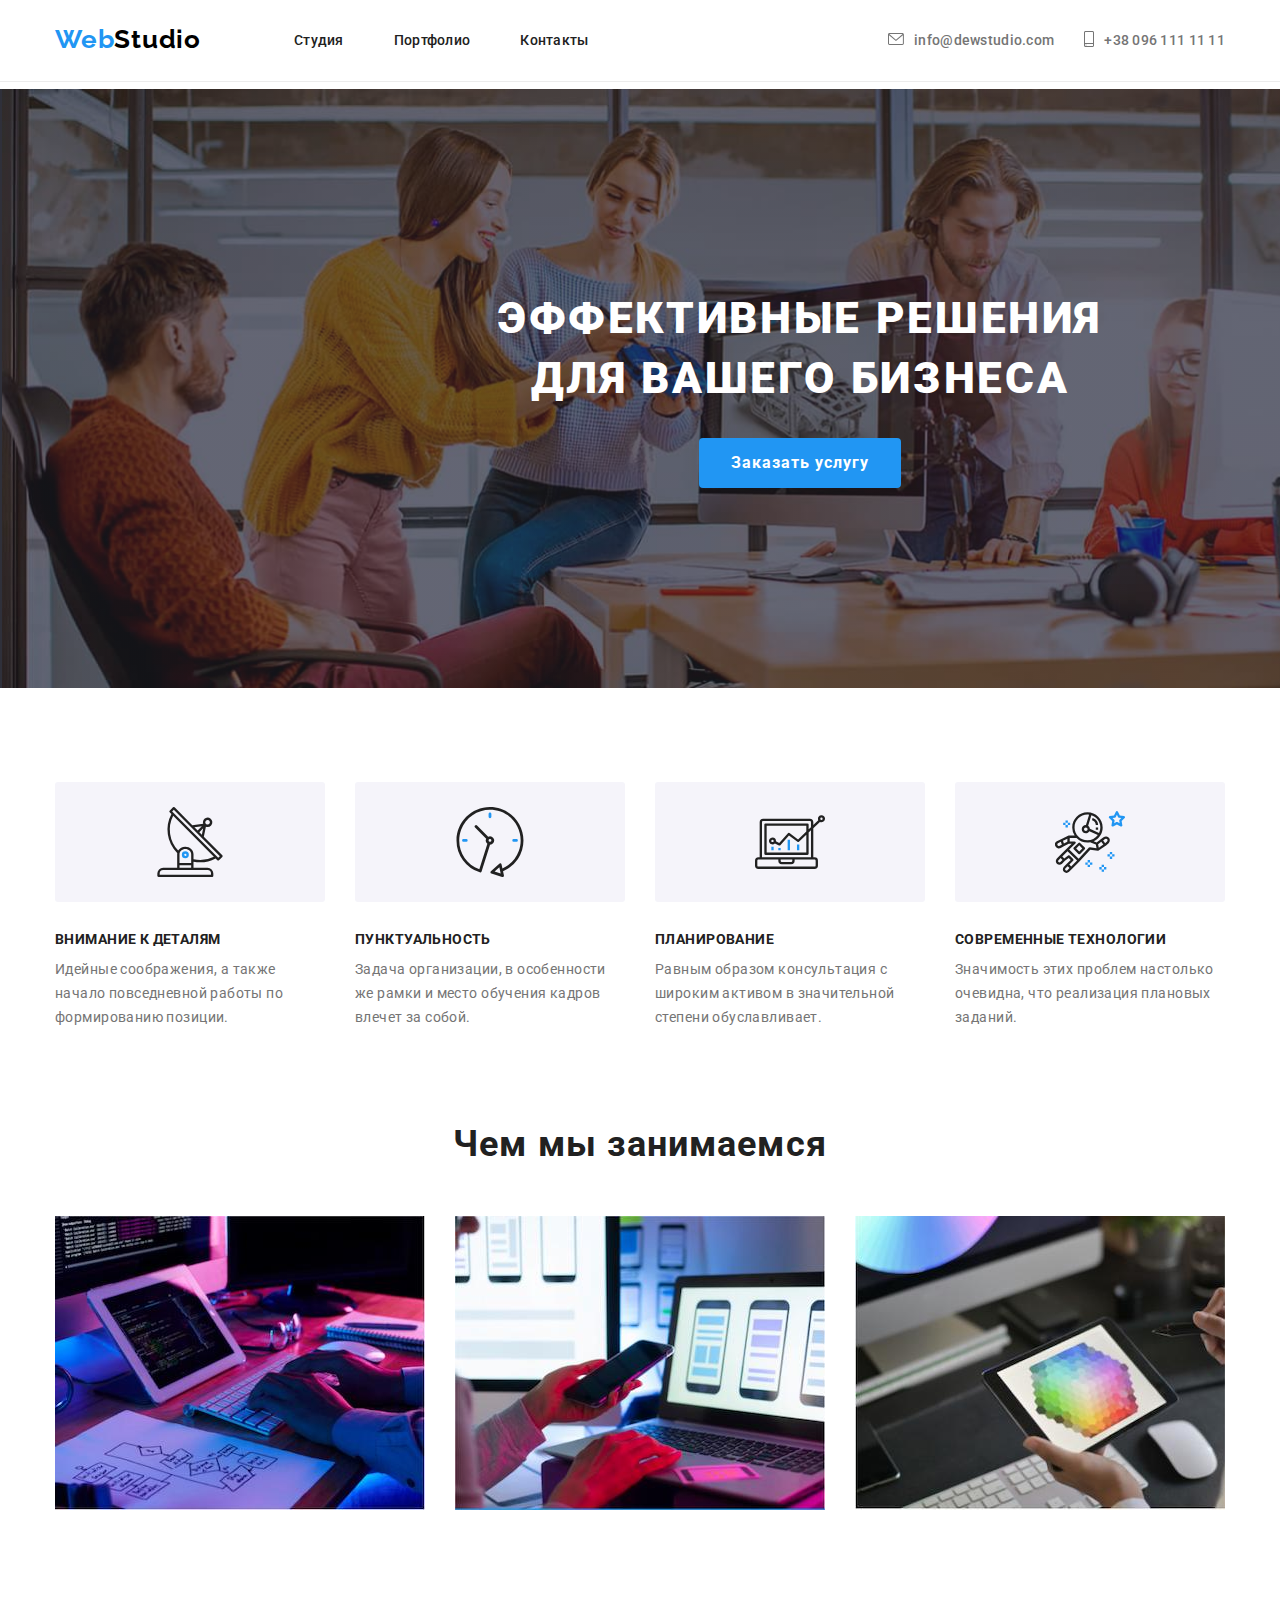
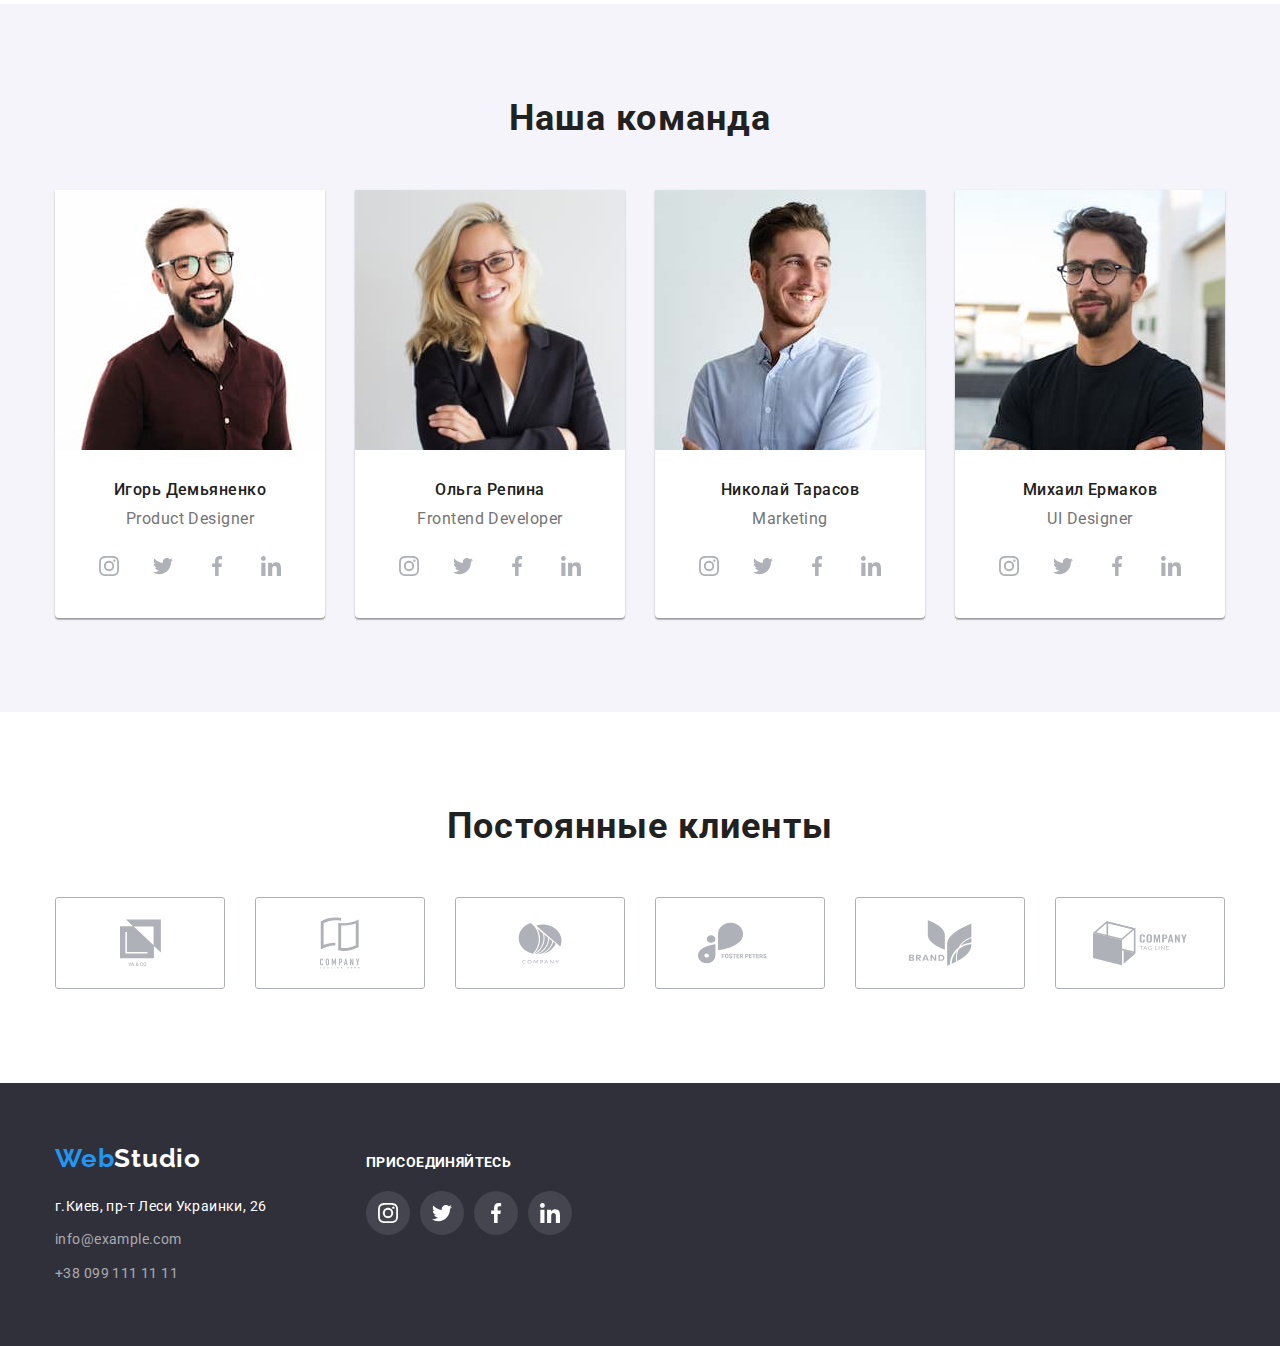
==== commit 2af1b7c0: "final after mentor" ====
--- a/index.html
+++ b/index.html
@@ -36,7 +36,6 @@
               </li>
             </ul>
           </nav>
-          
           <ul class="head-address-list">
             <li class="head-address-item">
               <a href="mailto:info@dewstudio.com" class="head-address-link">
@@ -59,17 +58,18 @@
             </a>
             </li>
           </ul>
-          
         </div>
       </div>
     </header>
     <main class="main">
+<!--! Section Hero -->
       <section class="hero section">
         <div class="hero-content">
           <h1 class="hero-title">Эффективные решения для вашего бизнеса</h1>
           <button type="button" class="hero-button">Заказать услугу</button>
         </div>
       </section>
+<!--! Section Features -->
       <section class="features">
         <div class="container">
           <ul class="features-list">
@@ -124,6 +124,7 @@
           </ul>
         </div>
       </section>
+<!--! Section Works -->
       <section class="works section">
         <div class="container">
           <h2 class="works-title">Чем мы занимаемся</h2>
@@ -152,6 +153,7 @@
           </ul>
         </div>
       </section>
+<!-- ! Section Command -->
       <section class="command section">
         <div class="container">
           <h2 class="command-title">Наша команда</h2>
@@ -162,10 +164,9 @@
                 alt="Игорь Демьяненко Продакт Дизайнер"
                 width="270"
               />
-
               <h3 class="command-img-title">Игорь Демьяненко</h3>
               <p class="command-text" lang="en">Product Designer</p>
-              <!--! Invite section -->
+              <!-- Invite section -->
               <ul class="command-invite-list">
                 <li class="command-invite-item">
                   <a href="" class="command-invite-link">
@@ -203,10 +204,9 @@
                 alt="Ольга Репина Фронтент Девелопер"
                 width="270"
               />
-
               <h3 class="command-img-title">Ольга Репина</h3>
               <p class="command-text" lang="en">Frontend Developer</p>
-              <!--! Invite section -->
+              <!-- Invite section -->
               <ul class="command-invite-list">
                 <li class="command-invite-item">
                   <a href="" class="command-invite-link">
@@ -244,10 +244,9 @@
                 alt="Николай Тарасов Маркетинг"
                 width="270"
               />
-
               <h3 class="command-img-title">Николай Тарасов</h3>
               <p class="command-text" lang="en">Marketing</p>
-<!--! Invite section -->
+              <!-- Invite section -->
               <ul class="command-invite-list">
                 <li class="command-invite-item">
                   <a href="" class="command-invite-link">
@@ -285,10 +284,9 @@
                 alt="Михаил Ермаков Юай Дизайнер"
                 width="270"
               />
-
               <h3 class="command-img-title">Михаил Ермаков</h3>
               <p class="command-text" lang="en">UI Designer</p>
-<!--! Invite section -->
+              <!-- Invite section -->
               <ul class="command-invite-list">
                 <li class="command-invite-item">
                   <a href="" class="command-invite-link">
@@ -323,38 +321,39 @@
           </ul>
         </div>
       </section>
+<!--! Section Customers -->
       <section class="customers section">
         <div class="container">
           <h2 class="customers-title">Постоянные клиенты</h2>
           <ul class="customers-list">
             <li class="customers-item">
               <a href="" class="customers-link">
-                <svg class="customers-icon" width="41" >
+                <svg class="customers-icon" width="41" height="90">
                   <use href="./images/icons.svg#logo1">
                 </svg>
               </a></li>
             <li class="customers-item"><a href="" class="customers-link">
-              <svg class="customers-icon" width="40" >
+              <svg class="customers-icon" width="40" height="90">
                 <use href="./images/icons.svg#logo2">
               </svg>
             </a></li>
             <li class="customers-item"><a href="" class="customers-link">
-              <svg class="customers-icon" width="44">
+              <svg class="customers-icon" width="44" height="90">
                 <use href="./images/icons.svg#logo3">
               </svg>
             </a></li>
             <li class="customers-item"><a href="" class="customers-link">
-              <svg class="customers-icon" width="85">
+              <svg class="customers-icon" width="85" height="90">
                 <use href="./images/icons.svg#logo4">
               </svg>
             </a></li>
             <li class="customers-item"><a href="" class="customers-link">
-              <svg class="customers-icon" width="63">
+              <svg class="customers-icon" width="63" height="90">
                 <use href="./images/icons.svg#logo5">
               </svg>
             </a></li>
             <li class="customers-item"><a href="" class="customers-link">
-              <svg class="customers-icon" width="94">
+              <svg class="customers-icon" width="94" height="90">
                 <use href="./images/icons.svg#logo6">
               </svg>
             </a></li>
@@ -362,6 +361,7 @@
         </div>
       </section>
     </main>
+<!--! Footer -->
     <footer class="footer">
       <div class="container footer-content">
         <div class="footer-left">
--- a/css/styles.css
+++ b/css/styles.css
@@ -1,6 +1,7 @@
 :root {
   --bg-color: #2f303a;
-  --accent-color: #2196f3;
+  --brend-color-1: #2196f3;
+  --brend-color-2: #000000;
   --text-color: #757575;
   --caption-color: #212121;
   --grey-background: #f5f4fa;
@@ -33,6 +34,10 @@
   height: auto;
 }
 
+a {
+  text-decoration: none;
+}
+
 body {
   font-family: "Roboto", sans-serif;
   color: var(--text-color);
@@ -50,13 +55,12 @@
   display: flex;
 } */
 .blue {
-  color: var(--accent-color);
+  color: var(--brend-color-1);
 }
 /* Section Header */
 .header {
-  /* padding-top: 24px;
-  padding-bottom: 25px; */
   border-bottom: 1px solid #ececec;
+  margin-bottom: 7px;
 }
 .flexer {
   display: flex;
@@ -69,6 +73,7 @@
   background-color: #fff;
 }
 .logo {
+  padding-top: 24px;
   margin-right: 93px;
   font-family: Raleway;
   font-weight: 700;
@@ -76,12 +81,11 @@
   line-height: 1.2;
   letter-spacing: 0.03em;
   text-decoration: none;
-  color: #000000;
+  color: var(--brend-color-2);
+  padding-bottom: 25px;
 }
 .header-list {
-  width: 294px;
-  display: flex;
-  justify-content: space-between;
+  display: flex;
 }
 .header-item {
   font-weight: 500;
@@ -89,10 +93,13 @@
   line-height: 1.2;
   letter-spacing: 0.02em;
 }
+.header-item + .header-item {
+  margin-left: 50px;
+}
 .header-link {
-  padding-top: 34px;
+  padding-top: 32px;
   text-decoration: none;
-  color: #000000;
+  color: var(--caption-color);
   display: flex;
   flex-direction: column;
   justify-content: space-between;
@@ -100,14 +107,14 @@
 }
 .header-link:hover,
 .header-link:focus {
-  color: var(--accent-color);
+  color: var(--brend-color-1);
 }
 
 .header-link:hover::after {
   content: "";
   width: 100%;
   height: 5px;
-  background-image: linear-gradient(var(--accent-color), var(--accent-color));
+  background-image: linear-gradient(var(--brend-color-1), var(--brend-color-1));
   border-radius: 3px;
 }
 
@@ -129,29 +136,28 @@
   line-height: 1.2;
   letter-spacing: 0.02em;
   color: var(--text-color);
-  padding-top: 32px;
-  padding-bottom: 24px;
+  padding-top: 30px;
+  padding-bottom: 32px;
 }
 .head-address-link p {
-  padding-top: 3px;
+  padding-top: 2px;
 }
 .head-address-link:hover,
 .head-address-link:focus {
-  color: var(--accent-color);
+  color: var(--brend-color-1);
 }
 .head-address-icon {
   fill: currentColor;
   margin-right: 10px;
 }
 
-/* Section Hero */
+/*! Section Hero */
 .hero {
   padding: 0;
   /* height: 600px; */
   /* background-image: url("./images/hero-img.jpg");*/
   background-color: var(--bg-color);
 }
-
 .hero-content {
   padding-top: 200px;
   margin: 0 auto;
@@ -166,7 +172,6 @@
   background-size: contain;
   padding-bottom: 200px;
 }
-
 .hero-title {
   width: 696px;
   text-align: center;
@@ -191,7 +196,7 @@
   font-size: 16px;
   line-height: 1.87;
   letter-spacing: 0.06em;
-  background-color: var(--accent-color);
+  background-color: var(--brend-color-1);
   color: #ffffff;
 }
 /*Section Features*/
@@ -303,7 +308,6 @@
   color: var(--caption-color);
   margin-bottom: 50px;
 }
-
 .command-list {
   display: flex;
   flex-wrap: wrap;
@@ -344,11 +348,9 @@
   padding: 0;
   margin: 16px 0 0 0;
 }
-
 .command-invite-item + .command-invite-item {
   margin-left: 10px;
 }
-
 .command-invite-link {
   display: flex;
   justify-content: center;
@@ -359,21 +361,18 @@
   border-radius: 50%;
   color: var(--icons-color);
 }
-
 .command-invite-link:hover,
-.command-invate-link:focus {
-  background-color: var(--accent-color);
-  color: #ffffff;
-}
-
+.command-invite-link:focus {
+  background-color: var(--brend-color-1);
+  color: #ffffff;
+}
 .command-invite-icon {
   /* width: 44px;
   height: 44px; */
   /* background: rgba(255, 255, 255, 0); */
   fill: currentColor;
 }
-
-/*section customers*/
+/*!Section Customers*/
 .customers-title {
   font-weight: 700;
   font-size: 36px;
@@ -388,39 +387,33 @@
   padding: 0;
   margin: 0;
 }
-
 .customers-item + .customers-item {
   margin-left: 30px;
 }
-
 .customers-link {
   display: flex;
   justify-content: center;
   align-items: center;
   width: 170px;
   height: 92px;
-  border: 2px solid var(--icons-color);
+  border: 1px solid var(--icons-color);
   border-radius: 3px;
   color: var(--icons-color);
 }
-
 .customers-link:hover,
 .customers-link:focus {
-  color: var(--accent-color);
-  border: 2px solid var(--accent-color);
-}
-
+  color: var(--brend-color-1);
+  border: 1px solid var(--brend-color-1);
+}
 .customers-icon {
   fill: currentColor;
 }
-
-/*Footer*/
+/*!Footer*/
 .footer {
   background-color: var(--bg-color);
   padding: 60px 0;
   margin: 0 auto;
 }
-
 .footer-content {
   display: flex;
 }
@@ -447,7 +440,7 @@
 }
 .footer-link:hover,
 .footer-link:focus {
-  color: var(--accent-color);
+  color: var(--brend-color-1);
 }
 
 .invite {
@@ -485,8 +478,8 @@
 }
 
 .invite-link:hover,
-.invate-link:focus {
-  background-color: var(--accent-color);
+.invite-link:focus {
+  background-color: var(--brend-color-1);
 }
 
 .invite-icon {
@@ -526,7 +519,7 @@
 .portfolio-button:hover,
 .portfolio-button:focus {
   color: #ffffff;
-  background-color: var(--accent-color);
+  background-color: var(--brend-color-1);
   /* shadow-middle */
   box-shadow: 0px 3px 1px rgba(0, 0, 0, 0.1), 0px 1px 2px rgba(0, 0, 0, 0.08),
     0px 2px 2px rgba(0, 0, 0, 0.12);
@@ -547,8 +540,10 @@
 }
 .gallery-link {
   display: block;
-}
-.gallery-link:hover {
+  color: var(--text-color);
+}
+.gallery-link:hover,
+.gallery-link:focus {
   box-shadow: 0px 1px 1px rgba(0, 0, 0, 0.12), 0px 4px 4px rgba(0, 0, 0, 0.06),
     1px 4px 6px rgba(0, 0, 0, 0.16);
 }
